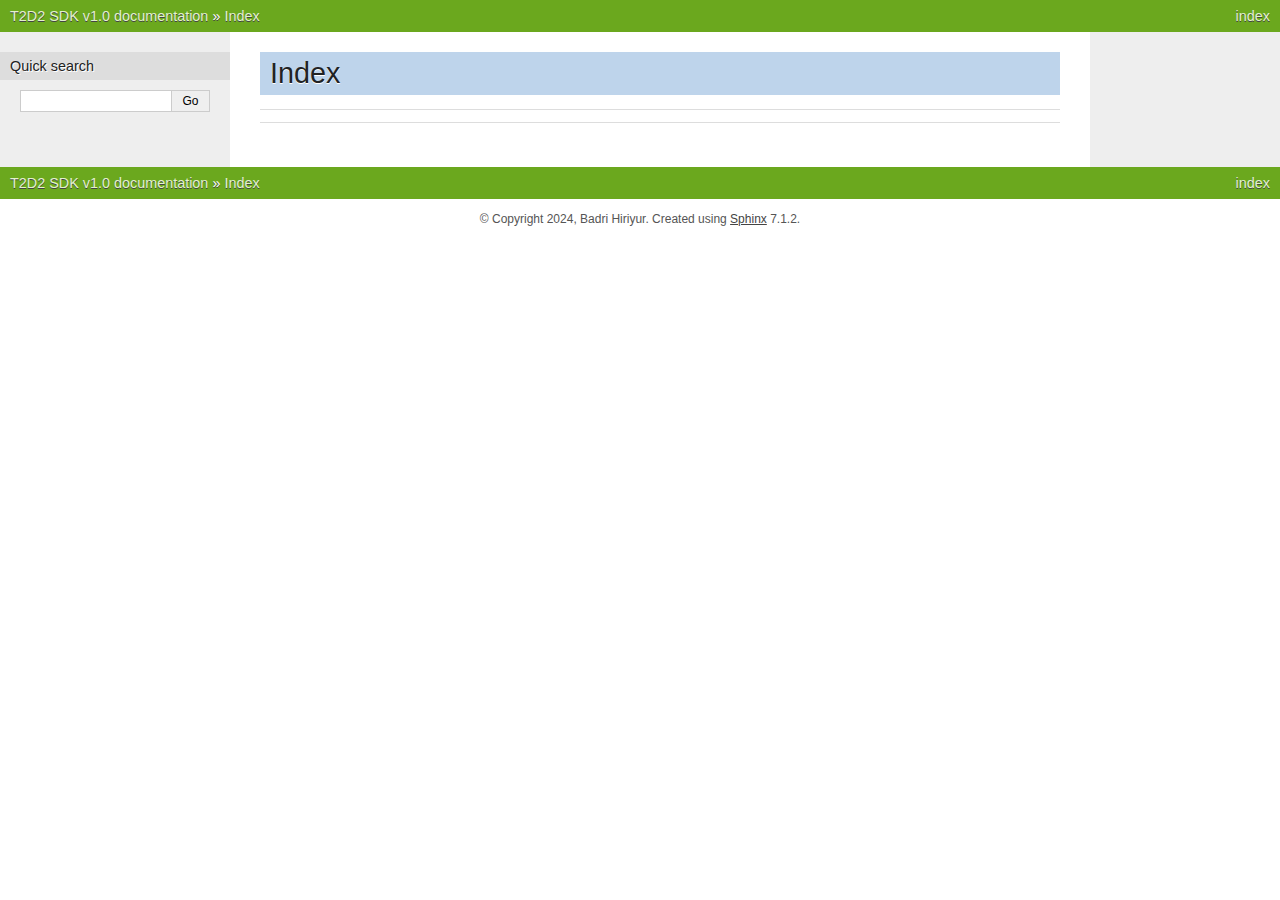
==== genindex.html @ 7a92b941 "deploy: 5499d95ea991b5a7fdc872de39d4176084c30053" ====
<!DOCTYPE html>

<html lang="en">
  <head>
    <meta charset="utf-8" />
    <meta name="viewport" content="width=device-width, initial-scale=1.0" />
    <title>Index &#8212; T2D2 SDK v1.0 documentation</title>
    <link rel="stylesheet" type="text/css" href="_static/pygments.css?v=a746c00c" />
    <link rel="stylesheet" type="text/css" href="_static/nature.css?v=8fc2db88" />
    <script data-url_root="./" id="documentation_options" src="_static/documentation_options.js?v=99a04888"></script>
    <script src="_static/doctools.js?v=888ff710"></script>
    <script src="_static/sphinx_highlight.js?v=4825356b"></script>
    <link rel="index" title="Index" href="#" />
    <link rel="search" title="Search" href="search.html" /> 
  </head><body>
    <div class="related" role="navigation" aria-label="related navigation">
      <h3>Navigation</h3>
      <ul>
        <li class="right" style="margin-right: 10px">
          <a href="#" title="General Index"
             accesskey="I">index</a></li>
        <li class="nav-item nav-item-0"><a href="index.html">T2D2 SDK v1.0 documentation</a> &#187;</li>
        <li class="nav-item nav-item-this"><a href="">Index</a></li> 
      </ul>
    </div>  

    <div class="document">
      <div class="documentwrapper">
        <div class="bodywrapper">
          <div class="body" role="main">
            

<h1 id="index">Index</h1>

<div class="genindex-jumpbox">
 
</div>


            <div class="clearer"></div>
          </div>
        </div>
      </div>
      <div class="sphinxsidebar" role="navigation" aria-label="main navigation">
        <div class="sphinxsidebarwrapper">
<div id="searchbox" style="display: none" role="search">
  <h3 id="searchlabel">Quick search</h3>
    <div class="searchformwrapper">
    <form class="search" action="search.html" method="get">
      <input type="text" name="q" aria-labelledby="searchlabel" autocomplete="off" autocorrect="off" autocapitalize="off" spellcheck="false"/>
      <input type="submit" value="Go" />
    </form>
    </div>
</div>
<script>document.getElementById('searchbox').style.display = "block"</script>
        </div>
      </div>
      <div class="clearer"></div>
    </div>
    <div class="related" role="navigation" aria-label="related navigation">
      <h3>Navigation</h3>
      <ul>
        <li class="right" style="margin-right: 10px">
          <a href="#" title="General Index"
             >index</a></li>
        <li class="nav-item nav-item-0"><a href="index.html">T2D2 SDK v1.0 documentation</a> &#187;</li>
        <li class="nav-item nav-item-this"><a href="">Index</a></li> 
      </ul>
    </div>
    <div class="footer" role="contentinfo">
    &#169; Copyright 2024, Badri Hiriyur.
      Created using <a href="https://www.sphinx-doc.org/">Sphinx</a> 7.1.2.
    </div>
  </body>
</html>
---- _static/pygments.css ----
pre { line-height: 125%; }
td.linenos .normal { color: inherit; background-color: transparent; padding-left: 5px; padding-right: 5px; }
span.linenos { color: inherit; background-color: transparent; padding-left: 5px; padding-right: 5px; }
td.linenos .special { color: #000000; background-color: #ffffc0; padding-left: 5px; padding-right: 5px; }
span.linenos.special { color: #000000; background-color: #ffffc0; padding-left: 5px; padding-right: 5px; }
.highlight .hll { background-color: #ffffcc }
.highlight { background: #f8f8f8; }
.highlight .c { color: #8f5902; font-style: italic } /* Comment */
.highlight .err { color: #a40000; border: 1px solid #ef2929 } /* Error */
.highlight .g { color: #000000 } /* Generic */
.highlight .k { color: #204a87; font-weight: bold } /* Keyword */
.highlight .l { color: #000000 } /* Literal */
.highlight .n { color: #000000 } /* Name */
.highlight .o { color: #ce5c00; font-weight: bold } /* Operator */
.highlight .x { color: #000000 } /* Other */
.highlight .p { color: #000000; font-weight: bold } /* Punctuation */
.highlight .ch { color: #8f5902; font-style: italic } /* Comment.Hashbang */
.highlight .cm { color: #8f5902; font-style: italic } /* Comment.Multiline */
.highlight .cp { color: #8f5902; font-style: italic } /* Comment.Preproc */
.highlight .cpf { color: #8f5902; font-style: italic } /* Comment.PreprocFile */
.highlight .c1 { color: #8f5902; font-style: italic } /* Comment.Single */
.highlight .cs { color: #8f5902; font-style: italic } /* Comment.Special */
.highlight .gd { color: #a40000 } /* Generic.Deleted */
.highlight .ge { color: #000000; font-style: italic } /* Generic.Emph */
.highlight .ges { color: #000000; font-weight: bold; font-style: italic } /* Generic.EmphStrong */
.highlight .gr { color: #ef2929 } /* Generic.Error */
.highlight .gh { color: #000080; font-weight: bold } /* Generic.Heading */
.highlight .gi { color: #00A000 } /* Generic.Inserted */
.highlight .go { color: #000000; font-style: italic } /* Generic.Output */
.highlight .gp { color: #8f5902 } /* Generic.Prompt */
.highlight .gs { color: #000000; font-weight: bold } /* Generic.Strong */
.highlight .gu { color: #800080; font-weight: bold } /* Generic.Subheading */
.highlight .gt { color: #a40000; font-weight: bold } /* Generic.Traceback */
.highlight .kc { color: #204a87; font-weight: bold } /* Keyword.Constant */
.highlight .kd { color: #204a87; font-weight: bold } /* Keyword.Declaration */
.highlight .kn { color: #204a87; font-weight: bold } /* Keyword.Namespace */
.highlight .kp { color: #204a87; font-weight: bold } /* Keyword.Pseudo */
.highlight .kr { color: #204a87; font-weight: bold } /* Keyword.Reserved */
.highlight .kt { color: #204a87; font-weight: bold } /* Keyword.Type */
.highlight .ld { color: #000000 } /* Literal.Date */
.highlight .m { color: #0000cf; font-weight: bold } /* Literal.Number */
.highlight .s { color: #4e9a06 } /* Literal.String */
.highlight .na { color: #c4a000 } /* Name.Attribute */
.highlight .nb { color: #204a87 } /* Name.Builtin */
.highlight .nc { color: #000000 } /* Name.Class */
.highlight .no { color: #000000 } /* Name.Constant */
.highlight .nd { color: #5c35cc; font-weight: bold } /* Name.Decorator */
.highlight .ni { color: #ce5c00 } /* Name.Entity */
.highlight .ne { color: #cc0000; font-weight: bold } /* Name.Exception */
.highlight .nf { color: #000000 } /* Name.Function */
.highlight .nl { color: #f57900 } /* Name.Label */
.highlight .nn { color: #000000 } /* Name.Namespace */
.highlight .nx { color: #000000 } /* Name.Other */
.highlight .py { color: #000000 } /* Name.Property */
.highlight .nt { color: #204a87; font-weight: bold } /* Name.Tag */
.highlight .nv { color: #000000 } /* Name.Variable */
.highlight .ow { color: #204a87; font-weight: bold } /* Operator.Word */
.highlight .pm { color: #000000; font-weight: bold } /* Punctuation.Marker */
.highlight .w { color: #f8f8f8 } /* Text.Whitespace */
.highlight .mb { color: #0000cf; font-weight: bold } /* Literal.Number.Bin */
.highlight .mf { color: #0000cf; font-weight: bold } /* Literal.Number.Float */
.highlight .mh { color: #0000cf; font-weight: bold } /* Literal.Number.Hex */
.highlight .mi { color: #0000cf; font-weight: bold } /* Literal.Number.Integer */
.highlight .mo { color: #0000cf; font-weight: bold } /* Literal.Number.Oct */
.highlight .sa { color: #4e9a06 } /* Literal.String.Affix */
.highlight .sb { color: #4e9a06 } /* Literal.String.Backtick */
.highlight .sc { color: #4e9a06 } /* Literal.String.Char */
.highlight .dl { color: #4e9a06 } /* Literal.String.Delimiter */
.highlight .sd { color: #8f5902; font-style: italic } /* Literal.String.Doc */
.highlight .s2 { color: #4e9a06 } /* Literal.String.Double */
.highlight .se { color: #4e9a06 } /* Literal.String.Escape */
.highlight .sh { color: #4e9a06 } /* Literal.String.Heredoc */
.highlight .si { color: #4e9a06 } /* Literal.String.Interpol */
.highlight .sx { color: #4e9a06 } /* Literal.String.Other */
.highlight .sr { color: #4e9a06 } /* Literal.String.Regex */
.highlight .s1 { color: #4e9a06 } /* Literal.String.Single */
.highlight .ss { color: #4e9a06 } /* Literal.String.Symbol */
.highlight .bp { color: #3465a4 } /* Name.Builtin.Pseudo */
.highlight .fm { color: #000000 } /* Name.Function.Magic */
.highlight .vc { color: #000000 } /* Name.Variable.Class */
.highlight .vg { color: #000000 } /* Name.Variable.Global */
.highlight .vi { color: #000000 } /* Name.Variable.Instance */
.highlight .vm { color: #000000 } /* Name.Variable.Magic */
.highlight .il { color: #0000cf; font-weight: bold } /* Literal.Number.Integer.Long */
---- _static/nature.css ----
/*
 * nature.css_t
 * ~~~~~~~~~~~~
 *
 * Sphinx stylesheet -- nature theme.
 *
 * :copyright: Copyright 2007-2023 by the Sphinx team, see AUTHORS.
 * :license: BSD, see LICENSE for details.
 *
 */

@import url("basic.css");

/* -- page layout ----------------------------------------------------------- */

body {
    font-family: Arial, sans-serif;
    font-size: 100%;
    background-color: #fff;
    color: #555;
    margin: 0;
    padding: 0;
}

div.documentwrapper {
    float: left;
    width: 100%;
}

div.bodywrapper {
    margin: 0 0 0 230px;
}

hr {
    border: 1px solid #B1B4B6;
}

div.document {
    background-color: #eee;
}

div.body {
    background-color: #ffffff;
    color: #3E4349;
    padding: 0 30px 30px 30px;
    font-size: 0.9em;
}

div.footer {
    color: #555;
    width: 100%;
    padding: 13px 0;
    text-align: center;
    font-size: 75%;
}

div.footer a {
    color: #444;
    text-decoration: underline;
}

div.related {
    background-color: #6BA81E;
    line-height: 32px;
    color: #fff;
    text-shadow: 0px 1px 0 #444;
    font-size: 0.9em;
}

div.related a {
    color: #E2F3CC;
}

div.sphinxsidebar {
    font-size: 0.75em;
    line-height: 1.5em;
}

div.sphinxsidebarwrapper{
    padding: 20px 0;
}

div.sphinxsidebar h3,
div.sphinxsidebar h4 {
    font-family: Arial, sans-serif;
    color: #222;
    font-size: 1.2em;
    font-weight: normal;
    margin: 0;
    padding: 5px 10px;
    background-color: #ddd;
    text-shadow: 1px 1px 0 white
}

div.sphinxsidebar h4{
    font-size: 1.1em;
}

div.sphinxsidebar h3 a {
    color: #444;
}


div.sphinxsidebar p {
    color: #888;
    padding: 5px 20px;
}

div.sphinxsidebar p.topless {
}

div.sphinxsidebar ul {
    margin: 10px 20px;
    padding: 0;
    color: #000;
}

div.sphinxsidebar a {
    color: #444;
}

div.sphinxsidebar input {
    border: 1px solid #ccc;
    font-family: sans-serif;
    font-size: 1em;
}

div.sphinxsidebar .searchformwrapper {
    margin-left: 20px;
    margin-right: 20px;
}

/* -- body styles ----------------------------------------------------------- */

a {
    color: #005B81;
    text-decoration: none;
}

a:hover {
    color: #E32E00;
    text-decoration: underline;
}

div.body h1,
div.body h2,
div.body h3,
div.body h4,
div.body h5,
div.body h6 {
    font-family: Arial, sans-serif;
    background-color: #BED4EB;
    font-weight: normal;
    color: #212224;
    margin: 30px 0px 10px 0px;
    padding: 5px 0 5px 10px;
    text-shadow: 0px 1px 0 white
}

div.body h1 { border-top: 20px solid white; margin-top: 0; font-size: 200%; }
div.body h2 { font-size: 150%; background-color: #C8D5E3; }
div.body h3 { font-size: 120%; background-color: #D8DEE3; }
div.body h4 { font-size: 110%; background-color: #D8DEE3; }
div.body h5 { font-size: 100%; background-color: #D8DEE3; }
div.body h6 { font-size: 100%; background-color: #D8DEE3; }

a.headerlink {
    color: #c60f0f;
    font-size: 0.8em;
    padding: 0 4px 0 4px;
    text-decoration: none;
}

a.headerlink:hover {
    background-color: #c60f0f;
    color: white;
}

div.body p, div.body dd, div.body li {
    line-height: 1.5em;
}

div.admonition p.admonition-title + p {
    display: inline;
}

div.note {
    background-color: #eee;
    border: 1px solid #ccc;
}

div.seealso {
    background-color: #ffc;
    border: 1px solid #ff6;
}

nav.contents,
aside.topic,
div.topic {
    background-color: #eee;
}

div.warning {
    background-color: #ffe4e4;
    border: 1px solid #f66;
}

p.admonition-title {
    display: inline;
}

p.admonition-title:after {
    content: ":";
}

pre {
    padding: 10px;
    line-height: 1.2em;
    border: 1px solid #C6C9CB;
    font-size: 1.1em;
    margin: 1.5em 0 1.5em 0;
    -webkit-box-shadow: 1px 1px 1px #d8d8d8;
    -moz-box-shadow: 1px 1px 1px #d8d8d8;
}

code {
    background-color: #ecf0f3;
    color: #222;
    /* padding: 1px 2px; */
    font-size: 1.1em;
    font-family: monospace;
}

.viewcode-back {
    font-family: Arial, sans-serif;
}

div.viewcode-block:target {
    background-color: #f4debf;
    border-top: 1px solid #ac9;
    border-bottom: 1px solid #ac9;
}

div.code-block-caption {
    background-color: #ddd;
    color: #222;
    border: 1px solid #C6C9CB;
}
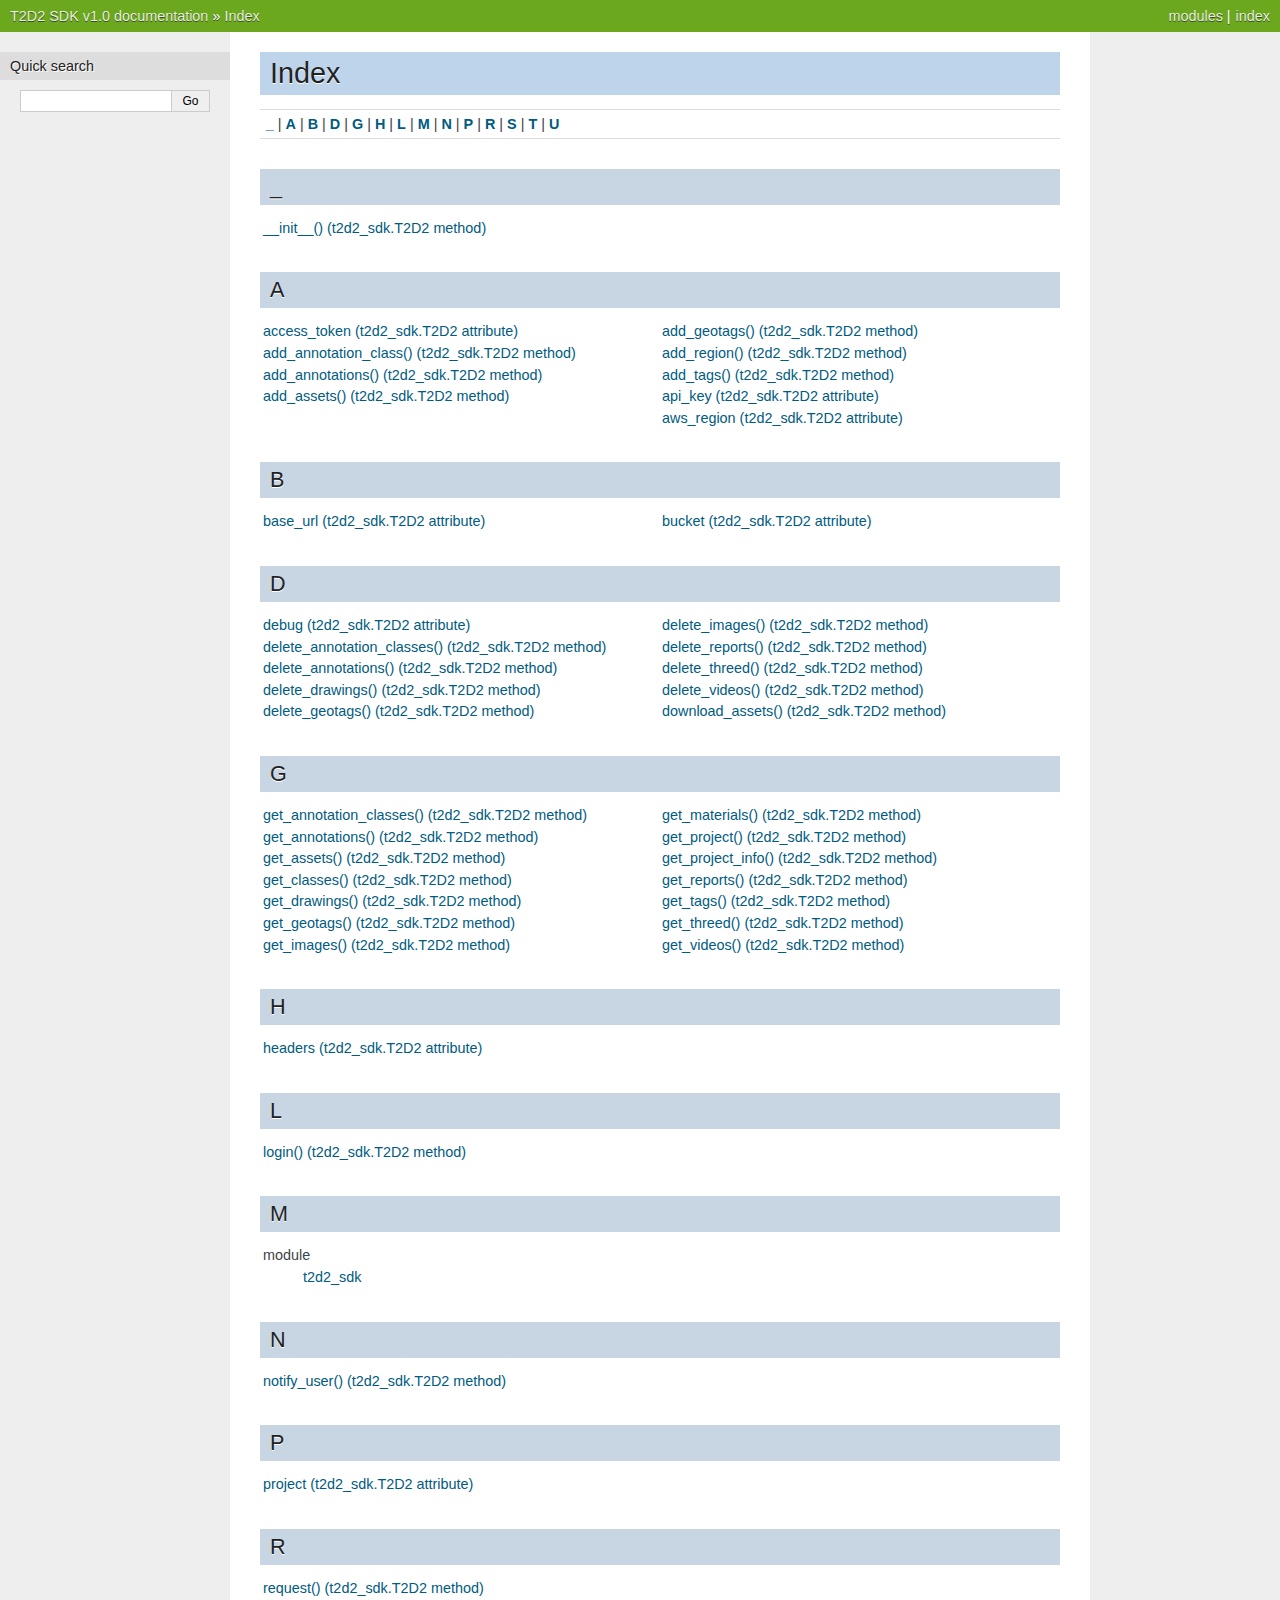
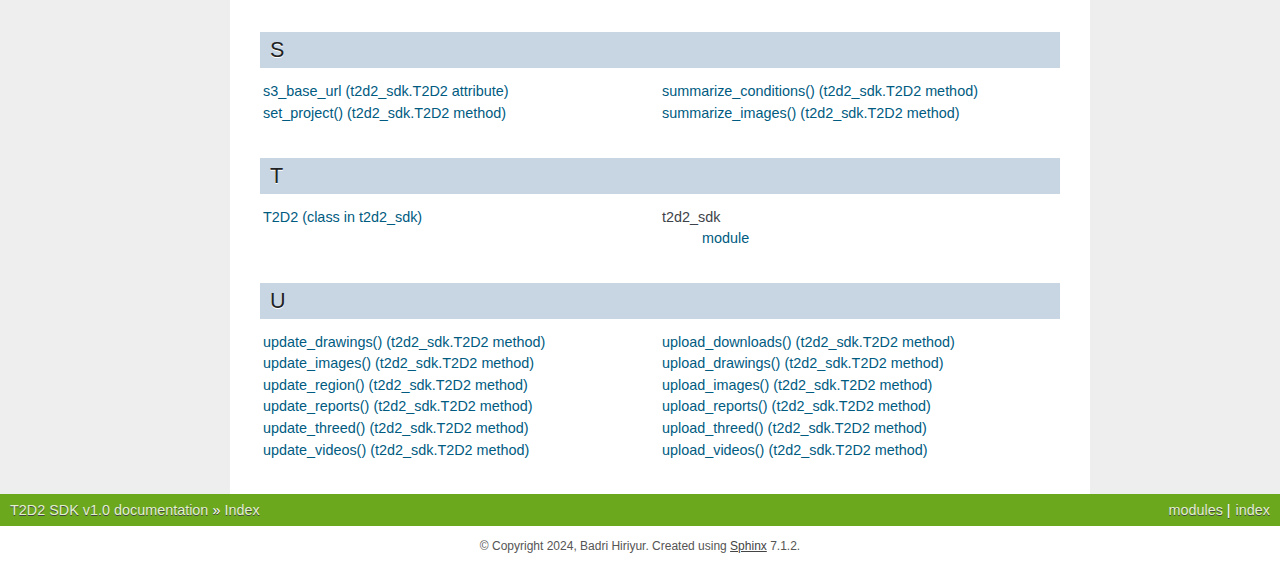
==== commit 4302c18c: "deploy: b4c44b014fb6da5f1029f48a3ba42ae95abb8b29" ====
--- a/genindex.html
+++ b/genindex.html
@@ -19,6 +19,9 @@
         <li class="right" style="margin-right: 10px">
           <a href="#" title="General Index"
              accesskey="I">index</a></li>
+        <li class="right" >
+          <a href="py-modindex.html" title="Python Module Index"
+             >modules</a> |</li>
         <li class="nav-item nav-item-0"><a href="index.html">T2D2 SDK v1.0 documentation</a> &#187;</li>
         <li class="nav-item nav-item-this"><a href="">Index</a></li> 
       </ul>
@@ -33,8 +36,250 @@
 <h1 id="index">Index</h1>
 
 <div class="genindex-jumpbox">
+ <a href="#_"><strong>_</strong></a>
+ | <a href="#A"><strong>A</strong></a>
+ | <a href="#B"><strong>B</strong></a>
+ | <a href="#D"><strong>D</strong></a>
+ | <a href="#G"><strong>G</strong></a>
+ | <a href="#H"><strong>H</strong></a>
+ | <a href="#L"><strong>L</strong></a>
+ | <a href="#M"><strong>M</strong></a>
+ | <a href="#N"><strong>N</strong></a>
+ | <a href="#P"><strong>P</strong></a>
+ | <a href="#R"><strong>R</strong></a>
+ | <a href="#S"><strong>S</strong></a>
+ | <a href="#T"><strong>T</strong></a>
+ | <a href="#U"><strong>U</strong></a>
  
 </div>
+<h2 id="_">_</h2>
+<table style="width: 100%" class="indextable genindextable"><tr>
+  <td style="width: 33%; vertical-align: top;"><ul>
+      <li><a href="index.html#t2d2_sdk.T2D2.__init__">__init__() (t2d2_sdk.T2D2 method)</a>
+</li>
+  </ul></td>
+</tr></table>
+
+<h2 id="A">A</h2>
+<table style="width: 100%" class="indextable genindextable"><tr>
+  <td style="width: 33%; vertical-align: top;"><ul>
+      <li><a href="index.html#t2d2_sdk.T2D2.access_token">access_token (t2d2_sdk.T2D2 attribute)</a>
+</li>
+      <li><a href="index.html#t2d2_sdk.T2D2.add_annotation_class">add_annotation_class() (t2d2_sdk.T2D2 method)</a>
+</li>
+      <li><a href="index.html#t2d2_sdk.T2D2.add_annotations">add_annotations() (t2d2_sdk.T2D2 method)</a>
+</li>
+      <li><a href="index.html#t2d2_sdk.T2D2.add_assets">add_assets() (t2d2_sdk.T2D2 method)</a>
+</li>
+  </ul></td>
+  <td style="width: 33%; vertical-align: top;"><ul>
+      <li><a href="index.html#t2d2_sdk.T2D2.add_geotags">add_geotags() (t2d2_sdk.T2D2 method)</a>
+</li>
+      <li><a href="index.html#t2d2_sdk.T2D2.add_region">add_region() (t2d2_sdk.T2D2 method)</a>
+</li>
+      <li><a href="index.html#t2d2_sdk.T2D2.add_tags">add_tags() (t2d2_sdk.T2D2 method)</a>
+</li>
+      <li><a href="index.html#t2d2_sdk.T2D2.api_key">api_key (t2d2_sdk.T2D2 attribute)</a>
+</li>
+      <li><a href="index.html#t2d2_sdk.T2D2.aws_region">aws_region (t2d2_sdk.T2D2 attribute)</a>
+</li>
+  </ul></td>
+</tr></table>
+
+<h2 id="B">B</h2>
+<table style="width: 100%" class="indextable genindextable"><tr>
+  <td style="width: 33%; vertical-align: top;"><ul>
+      <li><a href="index.html#t2d2_sdk.T2D2.base_url">base_url (t2d2_sdk.T2D2 attribute)</a>
+</li>
+  </ul></td>
+  <td style="width: 33%; vertical-align: top;"><ul>
+      <li><a href="index.html#t2d2_sdk.T2D2.bucket">bucket (t2d2_sdk.T2D2 attribute)</a>
+</li>
+  </ul></td>
+</tr></table>
+
+<h2 id="D">D</h2>
+<table style="width: 100%" class="indextable genindextable"><tr>
+  <td style="width: 33%; vertical-align: top;"><ul>
+      <li><a href="index.html#t2d2_sdk.T2D2.debug">debug (t2d2_sdk.T2D2 attribute)</a>
+</li>
+      <li><a href="index.html#t2d2_sdk.T2D2.delete_annotation_classes">delete_annotation_classes() (t2d2_sdk.T2D2 method)</a>
+</li>
+      <li><a href="index.html#t2d2_sdk.T2D2.delete_annotations">delete_annotations() (t2d2_sdk.T2D2 method)</a>
+</li>
+      <li><a href="index.html#t2d2_sdk.T2D2.delete_drawings">delete_drawings() (t2d2_sdk.T2D2 method)</a>
+</li>
+      <li><a href="index.html#t2d2_sdk.T2D2.delete_geotags">delete_geotags() (t2d2_sdk.T2D2 method)</a>
+</li>
+  </ul></td>
+  <td style="width: 33%; vertical-align: top;"><ul>
+      <li><a href="index.html#t2d2_sdk.T2D2.delete_images">delete_images() (t2d2_sdk.T2D2 method)</a>
+</li>
+      <li><a href="index.html#t2d2_sdk.T2D2.delete_reports">delete_reports() (t2d2_sdk.T2D2 method)</a>
+</li>
+      <li><a href="index.html#t2d2_sdk.T2D2.delete_threed">delete_threed() (t2d2_sdk.T2D2 method)</a>
+</li>
+      <li><a href="index.html#t2d2_sdk.T2D2.delete_videos">delete_videos() (t2d2_sdk.T2D2 method)</a>
+</li>
+      <li><a href="index.html#t2d2_sdk.T2D2.download_assets">download_assets() (t2d2_sdk.T2D2 method)</a>
+</li>
+  </ul></td>
+</tr></table>
+
+<h2 id="G">G</h2>
+<table style="width: 100%" class="indextable genindextable"><tr>
+  <td style="width: 33%; vertical-align: top;"><ul>
+      <li><a href="index.html#t2d2_sdk.T2D2.get_annotation_classes">get_annotation_classes() (t2d2_sdk.T2D2 method)</a>
+</li>
+      <li><a href="index.html#t2d2_sdk.T2D2.get_annotations">get_annotations() (t2d2_sdk.T2D2 method)</a>
+</li>
+      <li><a href="index.html#t2d2_sdk.T2D2.get_assets">get_assets() (t2d2_sdk.T2D2 method)</a>
+</li>
+      <li><a href="index.html#t2d2_sdk.T2D2.get_classes">get_classes() (t2d2_sdk.T2D2 method)</a>
+</li>
+      <li><a href="index.html#t2d2_sdk.T2D2.get_drawings">get_drawings() (t2d2_sdk.T2D2 method)</a>
+</li>
+      <li><a href="index.html#t2d2_sdk.T2D2.get_geotags">get_geotags() (t2d2_sdk.T2D2 method)</a>
+</li>
+      <li><a href="index.html#t2d2_sdk.T2D2.get_images">get_images() (t2d2_sdk.T2D2 method)</a>
+</li>
+  </ul></td>
+  <td style="width: 33%; vertical-align: top;"><ul>
+      <li><a href="index.html#t2d2_sdk.T2D2.get_materials">get_materials() (t2d2_sdk.T2D2 method)</a>
+</li>
+      <li><a href="index.html#t2d2_sdk.T2D2.get_project">get_project() (t2d2_sdk.T2D2 method)</a>
+</li>
+      <li><a href="index.html#t2d2_sdk.T2D2.get_project_info">get_project_info() (t2d2_sdk.T2D2 method)</a>
+</li>
+      <li><a href="index.html#t2d2_sdk.T2D2.get_reports">get_reports() (t2d2_sdk.T2D2 method)</a>
+</li>
+      <li><a href="index.html#t2d2_sdk.T2D2.get_tags">get_tags() (t2d2_sdk.T2D2 method)</a>
+</li>
+      <li><a href="index.html#t2d2_sdk.T2D2.get_threed">get_threed() (t2d2_sdk.T2D2 method)</a>
+</li>
+      <li><a href="index.html#t2d2_sdk.T2D2.get_videos">get_videos() (t2d2_sdk.T2D2 method)</a>
+</li>
+  </ul></td>
+</tr></table>
+
+<h2 id="H">H</h2>
+<table style="width: 100%" class="indextable genindextable"><tr>
+  <td style="width: 33%; vertical-align: top;"><ul>
+      <li><a href="index.html#t2d2_sdk.T2D2.headers">headers (t2d2_sdk.T2D2 attribute)</a>
+</li>
+  </ul></td>
+</tr></table>
+
+<h2 id="L">L</h2>
+<table style="width: 100%" class="indextable genindextable"><tr>
+  <td style="width: 33%; vertical-align: top;"><ul>
+      <li><a href="index.html#t2d2_sdk.T2D2.login">login() (t2d2_sdk.T2D2 method)</a>
+</li>
+  </ul></td>
+</tr></table>
+
+<h2 id="M">M</h2>
+<table style="width: 100%" class="indextable genindextable"><tr>
+  <td style="width: 33%; vertical-align: top;"><ul>
+      <li>
+    module
+
+      <ul>
+        <li><a href="index.html#module-t2d2_sdk">t2d2_sdk</a>
+</li>
+      </ul></li>
+  </ul></td>
+</tr></table>
+
+<h2 id="N">N</h2>
+<table style="width: 100%" class="indextable genindextable"><tr>
+  <td style="width: 33%; vertical-align: top;"><ul>
+      <li><a href="index.html#t2d2_sdk.T2D2.notify_user">notify_user() (t2d2_sdk.T2D2 method)</a>
+</li>
+  </ul></td>
+</tr></table>
+
+<h2 id="P">P</h2>
+<table style="width: 100%" class="indextable genindextable"><tr>
+  <td style="width: 33%; vertical-align: top;"><ul>
+      <li><a href="index.html#t2d2_sdk.T2D2.project">project (t2d2_sdk.T2D2 attribute)</a>
+</li>
+  </ul></td>
+</tr></table>
+
+<h2 id="R">R</h2>
+<table style="width: 100%" class="indextable genindextable"><tr>
+  <td style="width: 33%; vertical-align: top;"><ul>
+      <li><a href="index.html#t2d2_sdk.T2D2.request">request() (t2d2_sdk.T2D2 method)</a>
+</li>
+  </ul></td>
+</tr></table>
+
+<h2 id="S">S</h2>
+<table style="width: 100%" class="indextable genindextable"><tr>
+  <td style="width: 33%; vertical-align: top;"><ul>
+      <li><a href="index.html#t2d2_sdk.T2D2.s3_base_url">s3_base_url (t2d2_sdk.T2D2 attribute)</a>
+</li>
+      <li><a href="index.html#t2d2_sdk.T2D2.set_project">set_project() (t2d2_sdk.T2D2 method)</a>
+</li>
+  </ul></td>
+  <td style="width: 33%; vertical-align: top;"><ul>
+      <li><a href="index.html#t2d2_sdk.T2D2.summarize_conditions">summarize_conditions() (t2d2_sdk.T2D2 method)</a>
+</li>
+      <li><a href="index.html#t2d2_sdk.T2D2.summarize_images">summarize_images() (t2d2_sdk.T2D2 method)</a>
+</li>
+  </ul></td>
+</tr></table>
+
+<h2 id="T">T</h2>
+<table style="width: 100%" class="indextable genindextable"><tr>
+  <td style="width: 33%; vertical-align: top;"><ul>
+      <li><a href="index.html#t2d2_sdk.T2D2">T2D2 (class in t2d2_sdk)</a>
+</li>
+  </ul></td>
+  <td style="width: 33%; vertical-align: top;"><ul>
+      <li>
+    t2d2_sdk
+
+      <ul>
+        <li><a href="index.html#module-t2d2_sdk">module</a>
+</li>
+      </ul></li>
+  </ul></td>
+</tr></table>
+
+<h2 id="U">U</h2>
+<table style="width: 100%" class="indextable genindextable"><tr>
+  <td style="width: 33%; vertical-align: top;"><ul>
+      <li><a href="index.html#t2d2_sdk.T2D2.update_drawings">update_drawings() (t2d2_sdk.T2D2 method)</a>
+</li>
+      <li><a href="index.html#t2d2_sdk.T2D2.update_images">update_images() (t2d2_sdk.T2D2 method)</a>
+</li>
+      <li><a href="index.html#t2d2_sdk.T2D2.update_region">update_region() (t2d2_sdk.T2D2 method)</a>
+</li>
+      <li><a href="index.html#t2d2_sdk.T2D2.update_reports">update_reports() (t2d2_sdk.T2D2 method)</a>
+</li>
+      <li><a href="index.html#t2d2_sdk.T2D2.update_threed">update_threed() (t2d2_sdk.T2D2 method)</a>
+</li>
+      <li><a href="index.html#t2d2_sdk.T2D2.update_videos">update_videos() (t2d2_sdk.T2D2 method)</a>
+</li>
+  </ul></td>
+  <td style="width: 33%; vertical-align: top;"><ul>
+      <li><a href="index.html#t2d2_sdk.T2D2.upload_downloads">upload_downloads() (t2d2_sdk.T2D2 method)</a>
+</li>
+      <li><a href="index.html#t2d2_sdk.T2D2.upload_drawings">upload_drawings() (t2d2_sdk.T2D2 method)</a>
+</li>
+      <li><a href="index.html#t2d2_sdk.T2D2.upload_images">upload_images() (t2d2_sdk.T2D2 method)</a>
+</li>
+      <li><a href="index.html#t2d2_sdk.T2D2.upload_reports">upload_reports() (t2d2_sdk.T2D2 method)</a>
+</li>
+      <li><a href="index.html#t2d2_sdk.T2D2.upload_threed">upload_threed() (t2d2_sdk.T2D2 method)</a>
+</li>
+      <li><a href="index.html#t2d2_sdk.T2D2.upload_videos">upload_videos() (t2d2_sdk.T2D2 method)</a>
+</li>
+  </ul></td>
+</tr></table>
+
 
 
             <div class="clearer"></div>
@@ -63,6 +308,9 @@
         <li class="right" style="margin-right: 10px">
           <a href="#" title="General Index"
              >index</a></li>
+        <li class="right" >
+          <a href="py-modindex.html" title="Python Module Index"
+             >modules</a> |</li>
         <li class="nav-item nav-item-0"><a href="index.html">T2D2 SDK v1.0 documentation</a> &#187;</li>
         <li class="nav-item nav-item-this"><a href="">Index</a></li> 
       </ul>
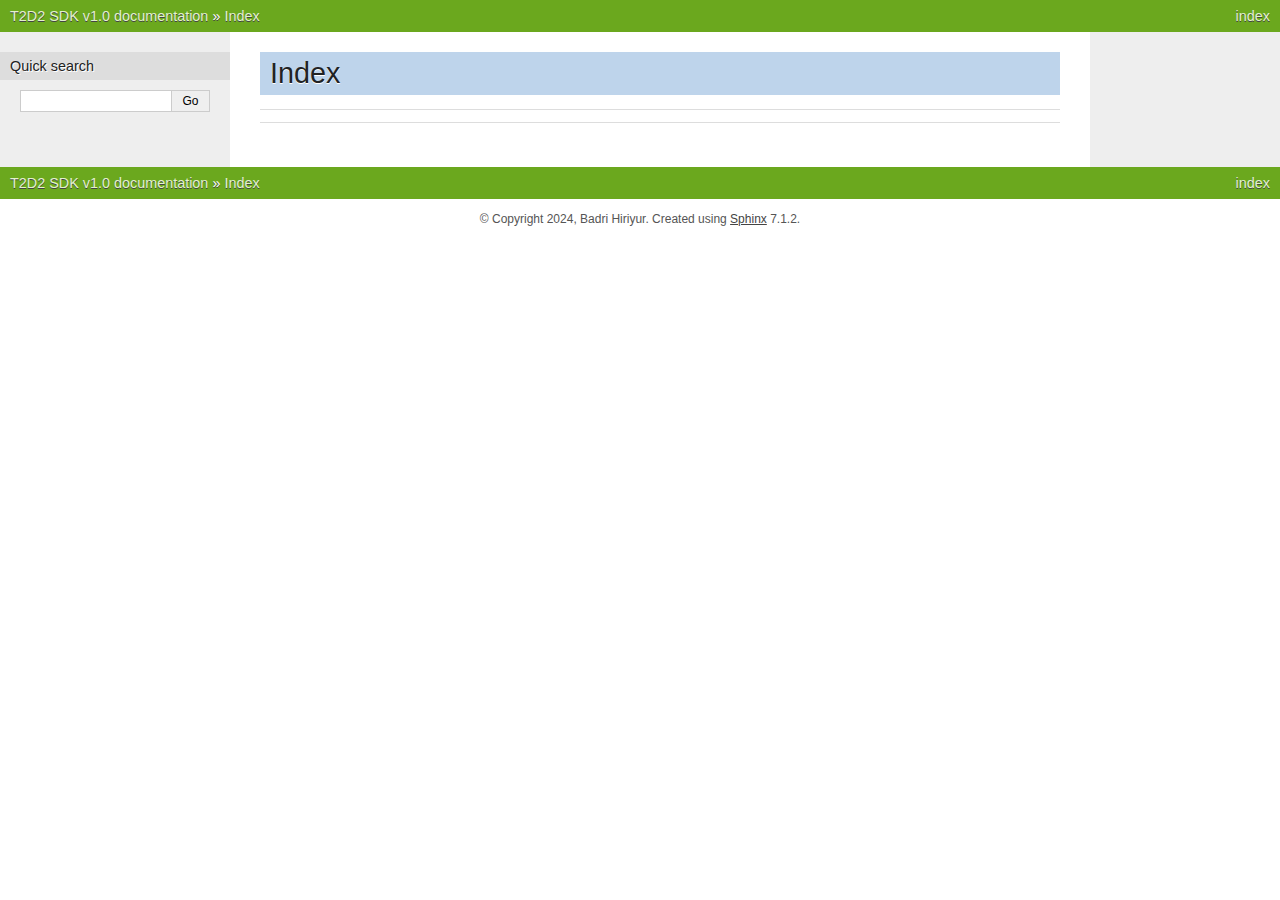
==== commit cc62bfb2: "deploy: 4586a40efc1494505029557a1000f5faa4c69f7e" ====
--- a/genindex.html
+++ b/genindex.html
@@ -19,9 +19,6 @@
         <li class="right" style="margin-right: 10px">
           <a href="#" title="General Index"
              accesskey="I">index</a></li>
-        <li class="right" >
-          <a href="py-modindex.html" title="Python Module Index"
-             >modules</a> |</li>
         <li class="nav-item nav-item-0"><a href="index.html">T2D2 SDK v1.0 documentation</a> &#187;</li>
         <li class="nav-item nav-item-this"><a href="">Index</a></li> 
       </ul>
@@ -36,250 +33,8 @@
 <h1 id="index">Index</h1>
 
 <div class="genindex-jumpbox">
- <a href="#_"><strong>_</strong></a>
- | <a href="#A"><strong>A</strong></a>
- | <a href="#B"><strong>B</strong></a>
- | <a href="#D"><strong>D</strong></a>
- | <a href="#G"><strong>G</strong></a>
- | <a href="#H"><strong>H</strong></a>
- | <a href="#L"><strong>L</strong></a>
- | <a href="#M"><strong>M</strong></a>
- | <a href="#N"><strong>N</strong></a>
- | <a href="#P"><strong>P</strong></a>
- | <a href="#R"><strong>R</strong></a>
- | <a href="#S"><strong>S</strong></a>
- | <a href="#T"><strong>T</strong></a>
- | <a href="#U"><strong>U</strong></a>
  
 </div>
-<h2 id="_">_</h2>
-<table style="width: 100%" class="indextable genindextable"><tr>
-  <td style="width: 33%; vertical-align: top;"><ul>
-      <li><a href="index.html#t2d2_sdk.T2D2.__init__">__init__() (t2d2_sdk.T2D2 method)</a>
-</li>
-  </ul></td>
-</tr></table>
-
-<h2 id="A">A</h2>
-<table style="width: 100%" class="indextable genindextable"><tr>
-  <td style="width: 33%; vertical-align: top;"><ul>
-      <li><a href="index.html#t2d2_sdk.T2D2.access_token">access_token (t2d2_sdk.T2D2 attribute)</a>
-</li>
-      <li><a href="index.html#t2d2_sdk.T2D2.add_annotation_class">add_annotation_class() (t2d2_sdk.T2D2 method)</a>
-</li>
-      <li><a href="index.html#t2d2_sdk.T2D2.add_annotations">add_annotations() (t2d2_sdk.T2D2 method)</a>
-</li>
-      <li><a href="index.html#t2d2_sdk.T2D2.add_assets">add_assets() (t2d2_sdk.T2D2 method)</a>
-</li>
-  </ul></td>
-  <td style="width: 33%; vertical-align: top;"><ul>
-      <li><a href="index.html#t2d2_sdk.T2D2.add_geotags">add_geotags() (t2d2_sdk.T2D2 method)</a>
-</li>
-      <li><a href="index.html#t2d2_sdk.T2D2.add_region">add_region() (t2d2_sdk.T2D2 method)</a>
-</li>
-      <li><a href="index.html#t2d2_sdk.T2D2.add_tags">add_tags() (t2d2_sdk.T2D2 method)</a>
-</li>
-      <li><a href="index.html#t2d2_sdk.T2D2.api_key">api_key (t2d2_sdk.T2D2 attribute)</a>
-</li>
-      <li><a href="index.html#t2d2_sdk.T2D2.aws_region">aws_region (t2d2_sdk.T2D2 attribute)</a>
-</li>
-  </ul></td>
-</tr></table>
-
-<h2 id="B">B</h2>
-<table style="width: 100%" class="indextable genindextable"><tr>
-  <td style="width: 33%; vertical-align: top;"><ul>
-      <li><a href="index.html#t2d2_sdk.T2D2.base_url">base_url (t2d2_sdk.T2D2 attribute)</a>
-</li>
-  </ul></td>
-  <td style="width: 33%; vertical-align: top;"><ul>
-      <li><a href="index.html#t2d2_sdk.T2D2.bucket">bucket (t2d2_sdk.T2D2 attribute)</a>
-</li>
-  </ul></td>
-</tr></table>
-
-<h2 id="D">D</h2>
-<table style="width: 100%" class="indextable genindextable"><tr>
-  <td style="width: 33%; vertical-align: top;"><ul>
-      <li><a href="index.html#t2d2_sdk.T2D2.debug">debug (t2d2_sdk.T2D2 attribute)</a>
-</li>
-      <li><a href="index.html#t2d2_sdk.T2D2.delete_annotation_classes">delete_annotation_classes() (t2d2_sdk.T2D2 method)</a>
-</li>
-      <li><a href="index.html#t2d2_sdk.T2D2.delete_annotations">delete_annotations() (t2d2_sdk.T2D2 method)</a>
-</li>
-      <li><a href="index.html#t2d2_sdk.T2D2.delete_drawings">delete_drawings() (t2d2_sdk.T2D2 method)</a>
-</li>
-      <li><a href="index.html#t2d2_sdk.T2D2.delete_geotags">delete_geotags() (t2d2_sdk.T2D2 method)</a>
-</li>
-  </ul></td>
-  <td style="width: 33%; vertical-align: top;"><ul>
-      <li><a href="index.html#t2d2_sdk.T2D2.delete_images">delete_images() (t2d2_sdk.T2D2 method)</a>
-</li>
-      <li><a href="index.html#t2d2_sdk.T2D2.delete_reports">delete_reports() (t2d2_sdk.T2D2 method)</a>
-</li>
-      <li><a href="index.html#t2d2_sdk.T2D2.delete_threed">delete_threed() (t2d2_sdk.T2D2 method)</a>
-</li>
-      <li><a href="index.html#t2d2_sdk.T2D2.delete_videos">delete_videos() (t2d2_sdk.T2D2 method)</a>
-</li>
-      <li><a href="index.html#t2d2_sdk.T2D2.download_assets">download_assets() (t2d2_sdk.T2D2 method)</a>
-</li>
-  </ul></td>
-</tr></table>
-
-<h2 id="G">G</h2>
-<table style="width: 100%" class="indextable genindextable"><tr>
-  <td style="width: 33%; vertical-align: top;"><ul>
-      <li><a href="index.html#t2d2_sdk.T2D2.get_annotation_classes">get_annotation_classes() (t2d2_sdk.T2D2 method)</a>
-</li>
-      <li><a href="index.html#t2d2_sdk.T2D2.get_annotations">get_annotations() (t2d2_sdk.T2D2 method)</a>
-</li>
-      <li><a href="index.html#t2d2_sdk.T2D2.get_assets">get_assets() (t2d2_sdk.T2D2 method)</a>
-</li>
-      <li><a href="index.html#t2d2_sdk.T2D2.get_classes">get_classes() (t2d2_sdk.T2D2 method)</a>
-</li>
-      <li><a href="index.html#t2d2_sdk.T2D2.get_drawings">get_drawings() (t2d2_sdk.T2D2 method)</a>
-</li>
-      <li><a href="index.html#t2d2_sdk.T2D2.get_geotags">get_geotags() (t2d2_sdk.T2D2 method)</a>
-</li>
-      <li><a href="index.html#t2d2_sdk.T2D2.get_images">get_images() (t2d2_sdk.T2D2 method)</a>
-</li>
-  </ul></td>
-  <td style="width: 33%; vertical-align: top;"><ul>
-      <li><a href="index.html#t2d2_sdk.T2D2.get_materials">get_materials() (t2d2_sdk.T2D2 method)</a>
-</li>
-      <li><a href="index.html#t2d2_sdk.T2D2.get_project">get_project() (t2d2_sdk.T2D2 method)</a>
-</li>
-      <li><a href="index.html#t2d2_sdk.T2D2.get_project_info">get_project_info() (t2d2_sdk.T2D2 method)</a>
-</li>
-      <li><a href="index.html#t2d2_sdk.T2D2.get_reports">get_reports() (t2d2_sdk.T2D2 method)</a>
-</li>
-      <li><a href="index.html#t2d2_sdk.T2D2.get_tags">get_tags() (t2d2_sdk.T2D2 method)</a>
-</li>
-      <li><a href="index.html#t2d2_sdk.T2D2.get_threed">get_threed() (t2d2_sdk.T2D2 method)</a>
-</li>
-      <li><a href="index.html#t2d2_sdk.T2D2.get_videos">get_videos() (t2d2_sdk.T2D2 method)</a>
-</li>
-  </ul></td>
-</tr></table>
-
-<h2 id="H">H</h2>
-<table style="width: 100%" class="indextable genindextable"><tr>
-  <td style="width: 33%; vertical-align: top;"><ul>
-      <li><a href="index.html#t2d2_sdk.T2D2.headers">headers (t2d2_sdk.T2D2 attribute)</a>
-</li>
-  </ul></td>
-</tr></table>
-
-<h2 id="L">L</h2>
-<table style="width: 100%" class="indextable genindextable"><tr>
-  <td style="width: 33%; vertical-align: top;"><ul>
-      <li><a href="index.html#t2d2_sdk.T2D2.login">login() (t2d2_sdk.T2D2 method)</a>
-</li>
-  </ul></td>
-</tr></table>
-
-<h2 id="M">M</h2>
-<table style="width: 100%" class="indextable genindextable"><tr>
-  <td style="width: 33%; vertical-align: top;"><ul>
-      <li>
-    module
-
-      <ul>
-        <li><a href="index.html#module-t2d2_sdk">t2d2_sdk</a>
-</li>
-      </ul></li>
-  </ul></td>
-</tr></table>
-
-<h2 id="N">N</h2>
-<table style="width: 100%" class="indextable genindextable"><tr>
-  <td style="width: 33%; vertical-align: top;"><ul>
-      <li><a href="index.html#t2d2_sdk.T2D2.notify_user">notify_user() (t2d2_sdk.T2D2 method)</a>
-</li>
-  </ul></td>
-</tr></table>
-
-<h2 id="P">P</h2>
-<table style="width: 100%" class="indextable genindextable"><tr>
-  <td style="width: 33%; vertical-align: top;"><ul>
-      <li><a href="index.html#t2d2_sdk.T2D2.project">project (t2d2_sdk.T2D2 attribute)</a>
-</li>
-  </ul></td>
-</tr></table>
-
-<h2 id="R">R</h2>
-<table style="width: 100%" class="indextable genindextable"><tr>
-  <td style="width: 33%; vertical-align: top;"><ul>
-      <li><a href="index.html#t2d2_sdk.T2D2.request">request() (t2d2_sdk.T2D2 method)</a>
-</li>
-  </ul></td>
-</tr></table>
-
-<h2 id="S">S</h2>
-<table style="width: 100%" class="indextable genindextable"><tr>
-  <td style="width: 33%; vertical-align: top;"><ul>
-      <li><a href="index.html#t2d2_sdk.T2D2.s3_base_url">s3_base_url (t2d2_sdk.T2D2 attribute)</a>
-</li>
-      <li><a href="index.html#t2d2_sdk.T2D2.set_project">set_project() (t2d2_sdk.T2D2 method)</a>
-</li>
-  </ul></td>
-  <td style="width: 33%; vertical-align: top;"><ul>
-      <li><a href="index.html#t2d2_sdk.T2D2.summarize_conditions">summarize_conditions() (t2d2_sdk.T2D2 method)</a>
-</li>
-      <li><a href="index.html#t2d2_sdk.T2D2.summarize_images">summarize_images() (t2d2_sdk.T2D2 method)</a>
-</li>
-  </ul></td>
-</tr></table>
-
-<h2 id="T">T</h2>
-<table style="width: 100%" class="indextable genindextable"><tr>
-  <td style="width: 33%; vertical-align: top;"><ul>
-      <li><a href="index.html#t2d2_sdk.T2D2">T2D2 (class in t2d2_sdk)</a>
-</li>
-  </ul></td>
-  <td style="width: 33%; vertical-align: top;"><ul>
-      <li>
-    t2d2_sdk
-
-      <ul>
-        <li><a href="index.html#module-t2d2_sdk">module</a>
-</li>
-      </ul></li>
-  </ul></td>
-</tr></table>
-
-<h2 id="U">U</h2>
-<table style="width: 100%" class="indextable genindextable"><tr>
-  <td style="width: 33%; vertical-align: top;"><ul>
-      <li><a href="index.html#t2d2_sdk.T2D2.update_drawings">update_drawings() (t2d2_sdk.T2D2 method)</a>
-</li>
-      <li><a href="index.html#t2d2_sdk.T2D2.update_images">update_images() (t2d2_sdk.T2D2 method)</a>
-</li>
-      <li><a href="index.html#t2d2_sdk.T2D2.update_region">update_region() (t2d2_sdk.T2D2 method)</a>
-</li>
-      <li><a href="index.html#t2d2_sdk.T2D2.update_reports">update_reports() (t2d2_sdk.T2D2 method)</a>
-</li>
-      <li><a href="index.html#t2d2_sdk.T2D2.update_threed">update_threed() (t2d2_sdk.T2D2 method)</a>
-</li>
-      <li><a href="index.html#t2d2_sdk.T2D2.update_videos">update_videos() (t2d2_sdk.T2D2 method)</a>
-</li>
-  </ul></td>
-  <td style="width: 33%; vertical-align: top;"><ul>
-      <li><a href="index.html#t2d2_sdk.T2D2.upload_downloads">upload_downloads() (t2d2_sdk.T2D2 method)</a>
-</li>
-      <li><a href="index.html#t2d2_sdk.T2D2.upload_drawings">upload_drawings() (t2d2_sdk.T2D2 method)</a>
-</li>
-      <li><a href="index.html#t2d2_sdk.T2D2.upload_images">upload_images() (t2d2_sdk.T2D2 method)</a>
-</li>
-      <li><a href="index.html#t2d2_sdk.T2D2.upload_reports">upload_reports() (t2d2_sdk.T2D2 method)</a>
-</li>
-      <li><a href="index.html#t2d2_sdk.T2D2.upload_threed">upload_threed() (t2d2_sdk.T2D2 method)</a>
-</li>
-      <li><a href="index.html#t2d2_sdk.T2D2.upload_videos">upload_videos() (t2d2_sdk.T2D2 method)</a>
-</li>
-  </ul></td>
-</tr></table>
-
 
 
             <div class="clearer"></div>
@@ -308,9 +63,6 @@
         <li class="right" style="margin-right: 10px">
           <a href="#" title="General Index"
              >index</a></li>
-        <li class="right" >
-          <a href="py-modindex.html" title="Python Module Index"
-             >modules</a> |</li>
         <li class="nav-item nav-item-0"><a href="index.html">T2D2 SDK v1.0 documentation</a> &#187;</li>
         <li class="nav-item nav-item-this"><a href="">Index</a></li> 
       </ul>
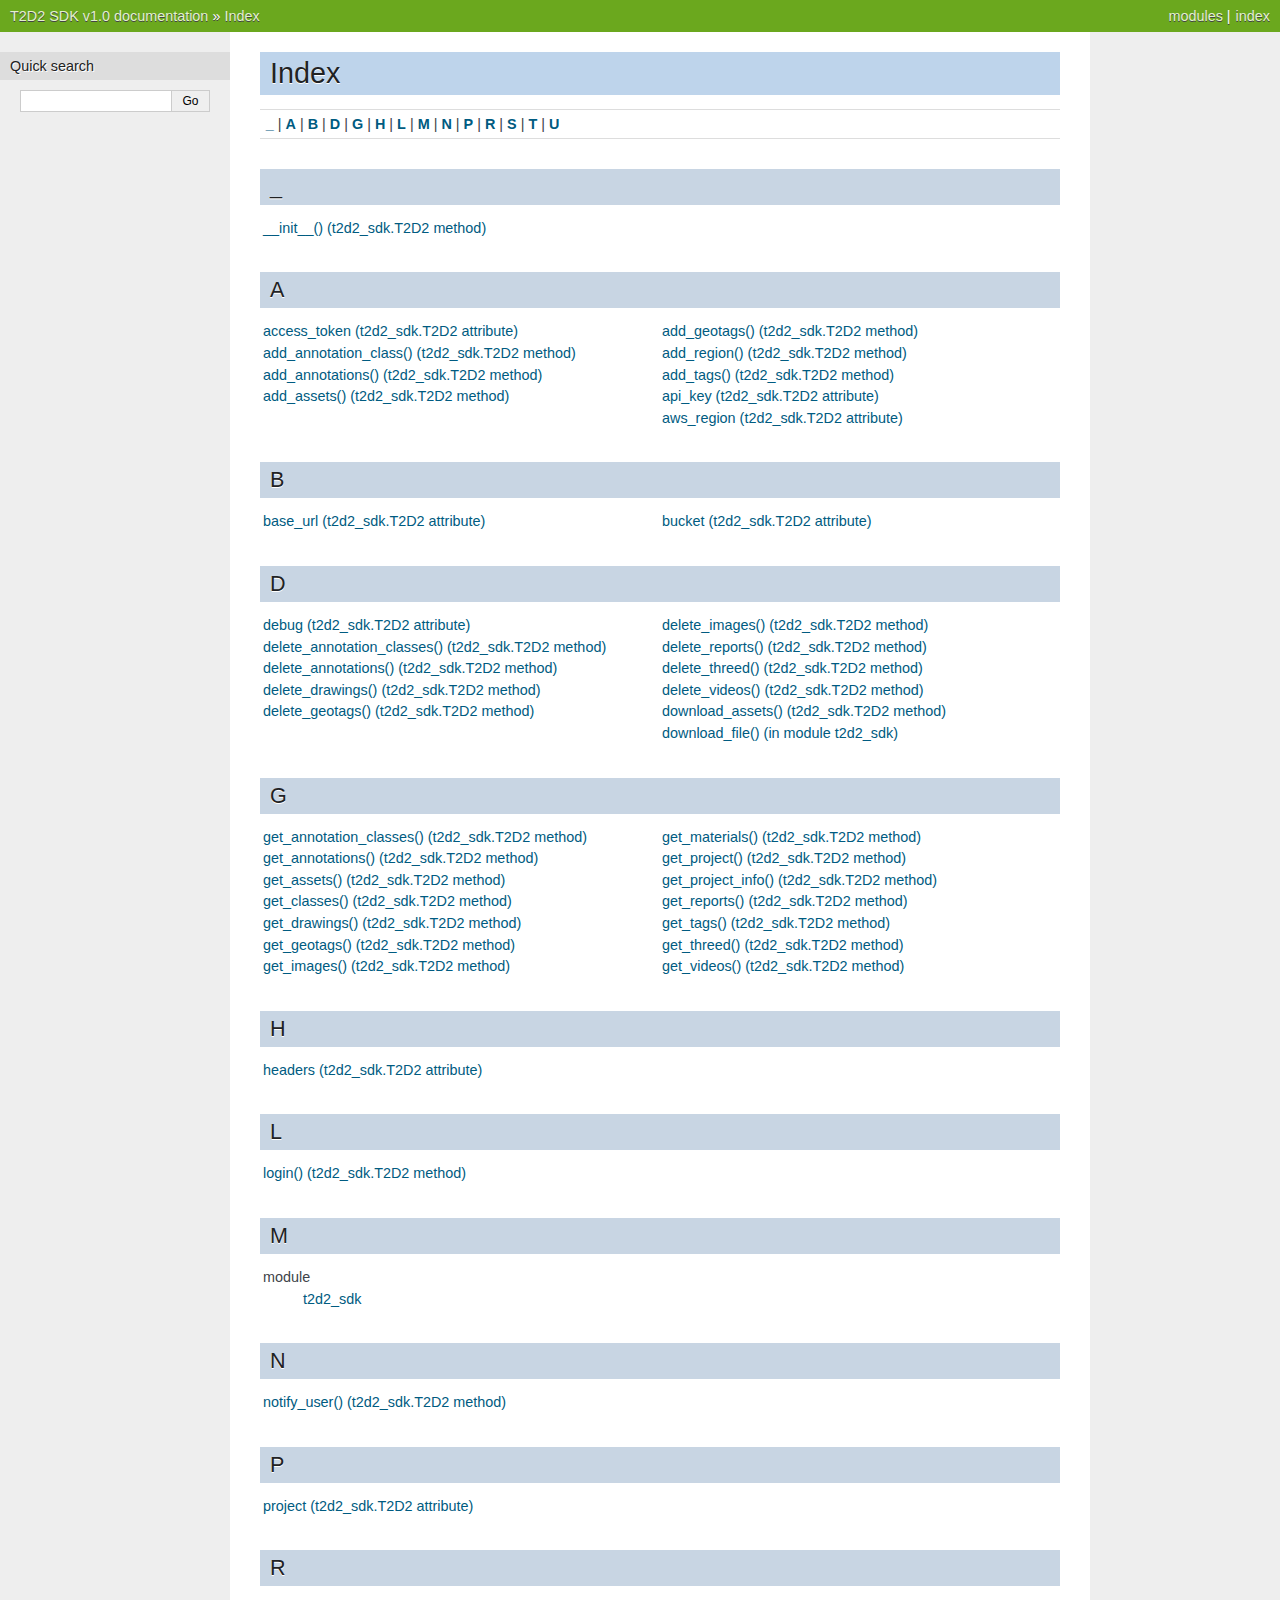
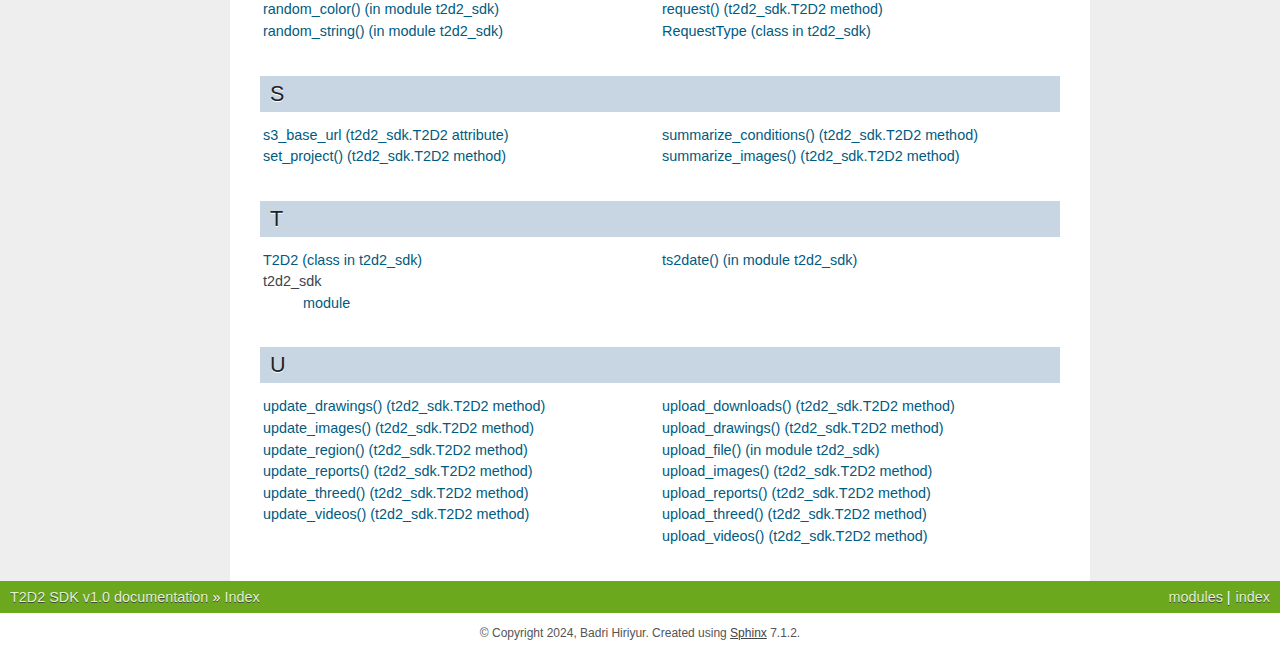
==== commit ca1ed7d9: "deploy: 03f59572dda7d32c7312ffbd44012964c20f3105" ====
--- a/genindex.html
+++ b/genindex.html
@@ -19,6 +19,9 @@
         <li class="right" style="margin-right: 10px">
           <a href="#" title="General Index"
              accesskey="I">index</a></li>
+        <li class="right" >
+          <a href="py-modindex.html" title="Python Module Index"
+             >modules</a> |</li>
         <li class="nav-item nav-item-0"><a href="index.html">T2D2 SDK v1.0 documentation</a> &#187;</li>
         <li class="nav-item nav-item-this"><a href="">Index</a></li> 
       </ul>
@@ -33,8 +36,264 @@
 <h1 id="index">Index</h1>
 
 <div class="genindex-jumpbox">
+ <a href="#_"><strong>_</strong></a>
+ | <a href="#A"><strong>A</strong></a>
+ | <a href="#B"><strong>B</strong></a>
+ | <a href="#D"><strong>D</strong></a>
+ | <a href="#G"><strong>G</strong></a>
+ | <a href="#H"><strong>H</strong></a>
+ | <a href="#L"><strong>L</strong></a>
+ | <a href="#M"><strong>M</strong></a>
+ | <a href="#N"><strong>N</strong></a>
+ | <a href="#P"><strong>P</strong></a>
+ | <a href="#R"><strong>R</strong></a>
+ | <a href="#S"><strong>S</strong></a>
+ | <a href="#T"><strong>T</strong></a>
+ | <a href="#U"><strong>U</strong></a>
  
 </div>
+<h2 id="_">_</h2>
+<table style="width: 100%" class="indextable genindextable"><tr>
+  <td style="width: 33%; vertical-align: top;"><ul>
+      <li><a href="index.html#t2d2_sdk.T2D2.__init__">__init__() (t2d2_sdk.T2D2 method)</a>
+</li>
+  </ul></td>
+</tr></table>
+
+<h2 id="A">A</h2>
+<table style="width: 100%" class="indextable genindextable"><tr>
+  <td style="width: 33%; vertical-align: top;"><ul>
+      <li><a href="index.html#t2d2_sdk.T2D2.access_token">access_token (t2d2_sdk.T2D2 attribute)</a>
+</li>
+      <li><a href="index.html#t2d2_sdk.T2D2.add_annotation_class">add_annotation_class() (t2d2_sdk.T2D2 method)</a>
+</li>
+      <li><a href="index.html#t2d2_sdk.T2D2.add_annotations">add_annotations() (t2d2_sdk.T2D2 method)</a>
+</li>
+      <li><a href="index.html#t2d2_sdk.T2D2.add_assets">add_assets() (t2d2_sdk.T2D2 method)</a>
+</li>
+  </ul></td>
+  <td style="width: 33%; vertical-align: top;"><ul>
+      <li><a href="index.html#t2d2_sdk.T2D2.add_geotags">add_geotags() (t2d2_sdk.T2D2 method)</a>
+</li>
+      <li><a href="index.html#t2d2_sdk.T2D2.add_region">add_region() (t2d2_sdk.T2D2 method)</a>
+</li>
+      <li><a href="index.html#t2d2_sdk.T2D2.add_tags">add_tags() (t2d2_sdk.T2D2 method)</a>
+</li>
+      <li><a href="index.html#t2d2_sdk.T2D2.api_key">api_key (t2d2_sdk.T2D2 attribute)</a>
+</li>
+      <li><a href="index.html#t2d2_sdk.T2D2.aws_region">aws_region (t2d2_sdk.T2D2 attribute)</a>
+</li>
+  </ul></td>
+</tr></table>
+
+<h2 id="B">B</h2>
+<table style="width: 100%" class="indextable genindextable"><tr>
+  <td style="width: 33%; vertical-align: top;"><ul>
+      <li><a href="index.html#t2d2_sdk.T2D2.base_url">base_url (t2d2_sdk.T2D2 attribute)</a>
+</li>
+  </ul></td>
+  <td style="width: 33%; vertical-align: top;"><ul>
+      <li><a href="index.html#t2d2_sdk.T2D2.bucket">bucket (t2d2_sdk.T2D2 attribute)</a>
+</li>
+  </ul></td>
+</tr></table>
+
+<h2 id="D">D</h2>
+<table style="width: 100%" class="indextable genindextable"><tr>
+  <td style="width: 33%; vertical-align: top;"><ul>
+      <li><a href="index.html#t2d2_sdk.T2D2.debug">debug (t2d2_sdk.T2D2 attribute)</a>
+</li>
+      <li><a href="index.html#t2d2_sdk.T2D2.delete_annotation_classes">delete_annotation_classes() (t2d2_sdk.T2D2 method)</a>
+</li>
+      <li><a href="index.html#t2d2_sdk.T2D2.delete_annotations">delete_annotations() (t2d2_sdk.T2D2 method)</a>
+</li>
+      <li><a href="index.html#t2d2_sdk.T2D2.delete_drawings">delete_drawings() (t2d2_sdk.T2D2 method)</a>
+</li>
+      <li><a href="index.html#t2d2_sdk.T2D2.delete_geotags">delete_geotags() (t2d2_sdk.T2D2 method)</a>
+</li>
+  </ul></td>
+  <td style="width: 33%; vertical-align: top;"><ul>
+      <li><a href="index.html#t2d2_sdk.T2D2.delete_images">delete_images() (t2d2_sdk.T2D2 method)</a>
+</li>
+      <li><a href="index.html#t2d2_sdk.T2D2.delete_reports">delete_reports() (t2d2_sdk.T2D2 method)</a>
+</li>
+      <li><a href="index.html#t2d2_sdk.T2D2.delete_threed">delete_threed() (t2d2_sdk.T2D2 method)</a>
+</li>
+      <li><a href="index.html#t2d2_sdk.T2D2.delete_videos">delete_videos() (t2d2_sdk.T2D2 method)</a>
+</li>
+      <li><a href="index.html#t2d2_sdk.T2D2.download_assets">download_assets() (t2d2_sdk.T2D2 method)</a>
+</li>
+      <li><a href="index.html#t2d2_sdk.download_file">download_file() (in module t2d2_sdk)</a>
+</li>
+  </ul></td>
+</tr></table>
+
+<h2 id="G">G</h2>
+<table style="width: 100%" class="indextable genindextable"><tr>
+  <td style="width: 33%; vertical-align: top;"><ul>
+      <li><a href="index.html#t2d2_sdk.T2D2.get_annotation_classes">get_annotation_classes() (t2d2_sdk.T2D2 method)</a>
+</li>
+      <li><a href="index.html#t2d2_sdk.T2D2.get_annotations">get_annotations() (t2d2_sdk.T2D2 method)</a>
+</li>
+      <li><a href="index.html#t2d2_sdk.T2D2.get_assets">get_assets() (t2d2_sdk.T2D2 method)</a>
+</li>
+      <li><a href="index.html#t2d2_sdk.T2D2.get_classes">get_classes() (t2d2_sdk.T2D2 method)</a>
+</li>
+      <li><a href="index.html#t2d2_sdk.T2D2.get_drawings">get_drawings() (t2d2_sdk.T2D2 method)</a>
+</li>
+      <li><a href="index.html#t2d2_sdk.T2D2.get_geotags">get_geotags() (t2d2_sdk.T2D2 method)</a>
+</li>
+      <li><a href="index.html#t2d2_sdk.T2D2.get_images">get_images() (t2d2_sdk.T2D2 method)</a>
+</li>
+  </ul></td>
+  <td style="width: 33%; vertical-align: top;"><ul>
+      <li><a href="index.html#t2d2_sdk.T2D2.get_materials">get_materials() (t2d2_sdk.T2D2 method)</a>
+</li>
+      <li><a href="index.html#t2d2_sdk.T2D2.get_project">get_project() (t2d2_sdk.T2D2 method)</a>
+</li>
+      <li><a href="index.html#t2d2_sdk.T2D2.get_project_info">get_project_info() (t2d2_sdk.T2D2 method)</a>
+</li>
+      <li><a href="index.html#t2d2_sdk.T2D2.get_reports">get_reports() (t2d2_sdk.T2D2 method)</a>
+</li>
+      <li><a href="index.html#t2d2_sdk.T2D2.get_tags">get_tags() (t2d2_sdk.T2D2 method)</a>
+</li>
+      <li><a href="index.html#t2d2_sdk.T2D2.get_threed">get_threed() (t2d2_sdk.T2D2 method)</a>
+</li>
+      <li><a href="index.html#t2d2_sdk.T2D2.get_videos">get_videos() (t2d2_sdk.T2D2 method)</a>
+</li>
+  </ul></td>
+</tr></table>
+
+<h2 id="H">H</h2>
+<table style="width: 100%" class="indextable genindextable"><tr>
+  <td style="width: 33%; vertical-align: top;"><ul>
+      <li><a href="index.html#t2d2_sdk.T2D2.headers">headers (t2d2_sdk.T2D2 attribute)</a>
+</li>
+  </ul></td>
+</tr></table>
+
+<h2 id="L">L</h2>
+<table style="width: 100%" class="indextable genindextable"><tr>
+  <td style="width: 33%; vertical-align: top;"><ul>
+      <li><a href="index.html#t2d2_sdk.T2D2.login">login() (t2d2_sdk.T2D2 method)</a>
+</li>
+  </ul></td>
+</tr></table>
+
+<h2 id="M">M</h2>
+<table style="width: 100%" class="indextable genindextable"><tr>
+  <td style="width: 33%; vertical-align: top;"><ul>
+      <li>
+    module
+
+      <ul>
+        <li><a href="index.html#module-t2d2_sdk">t2d2_sdk</a>
+</li>
+      </ul></li>
+  </ul></td>
+</tr></table>
+
+<h2 id="N">N</h2>
+<table style="width: 100%" class="indextable genindextable"><tr>
+  <td style="width: 33%; vertical-align: top;"><ul>
+      <li><a href="index.html#t2d2_sdk.T2D2.notify_user">notify_user() (t2d2_sdk.T2D2 method)</a>
+</li>
+  </ul></td>
+</tr></table>
+
+<h2 id="P">P</h2>
+<table style="width: 100%" class="indextable genindextable"><tr>
+  <td style="width: 33%; vertical-align: top;"><ul>
+      <li><a href="index.html#t2d2_sdk.T2D2.project">project (t2d2_sdk.T2D2 attribute)</a>
+</li>
+  </ul></td>
+</tr></table>
+
+<h2 id="R">R</h2>
+<table style="width: 100%" class="indextable genindextable"><tr>
+  <td style="width: 33%; vertical-align: top;"><ul>
+      <li><a href="index.html#t2d2_sdk.random_color">random_color() (in module t2d2_sdk)</a>
+</li>
+      <li><a href="index.html#t2d2_sdk.random_string">random_string() (in module t2d2_sdk)</a>
+</li>
+  </ul></td>
+  <td style="width: 33%; vertical-align: top;"><ul>
+      <li><a href="index.html#t2d2_sdk.T2D2.request">request() (t2d2_sdk.T2D2 method)</a>
+</li>
+      <li><a href="index.html#t2d2_sdk.RequestType">RequestType (class in t2d2_sdk)</a>
+</li>
+  </ul></td>
+</tr></table>
+
+<h2 id="S">S</h2>
+<table style="width: 100%" class="indextable genindextable"><tr>
+  <td style="width: 33%; vertical-align: top;"><ul>
+      <li><a href="index.html#t2d2_sdk.T2D2.s3_base_url">s3_base_url (t2d2_sdk.T2D2 attribute)</a>
+</li>
+      <li><a href="index.html#t2d2_sdk.T2D2.set_project">set_project() (t2d2_sdk.T2D2 method)</a>
+</li>
+  </ul></td>
+  <td style="width: 33%; vertical-align: top;"><ul>
+      <li><a href="index.html#t2d2_sdk.T2D2.summarize_conditions">summarize_conditions() (t2d2_sdk.T2D2 method)</a>
+</li>
+      <li><a href="index.html#t2d2_sdk.T2D2.summarize_images">summarize_images() (t2d2_sdk.T2D2 method)</a>
+</li>
+  </ul></td>
+</tr></table>
+
+<h2 id="T">T</h2>
+<table style="width: 100%" class="indextable genindextable"><tr>
+  <td style="width: 33%; vertical-align: top;"><ul>
+      <li><a href="index.html#t2d2_sdk.T2D2">T2D2 (class in t2d2_sdk)</a>
+</li>
+      <li>
+    t2d2_sdk
+
+      <ul>
+        <li><a href="index.html#module-t2d2_sdk">module</a>
+</li>
+      </ul></li>
+  </ul></td>
+  <td style="width: 33%; vertical-align: top;"><ul>
+      <li><a href="index.html#t2d2_sdk.ts2date">ts2date() (in module t2d2_sdk)</a>
+</li>
+  </ul></td>
+</tr></table>
+
+<h2 id="U">U</h2>
+<table style="width: 100%" class="indextable genindextable"><tr>
+  <td style="width: 33%; vertical-align: top;"><ul>
+      <li><a href="index.html#t2d2_sdk.T2D2.update_drawings">update_drawings() (t2d2_sdk.T2D2 method)</a>
+</li>
+      <li><a href="index.html#t2d2_sdk.T2D2.update_images">update_images() (t2d2_sdk.T2D2 method)</a>
+</li>
+      <li><a href="index.html#t2d2_sdk.T2D2.update_region">update_region() (t2d2_sdk.T2D2 method)</a>
+</li>
+      <li><a href="index.html#t2d2_sdk.T2D2.update_reports">update_reports() (t2d2_sdk.T2D2 method)</a>
+</li>
+      <li><a href="index.html#t2d2_sdk.T2D2.update_threed">update_threed() (t2d2_sdk.T2D2 method)</a>
+</li>
+      <li><a href="index.html#t2d2_sdk.T2D2.update_videos">update_videos() (t2d2_sdk.T2D2 method)</a>
+</li>
+  </ul></td>
+  <td style="width: 33%; vertical-align: top;"><ul>
+      <li><a href="index.html#t2d2_sdk.T2D2.upload_downloads">upload_downloads() (t2d2_sdk.T2D2 method)</a>
+</li>
+      <li><a href="index.html#t2d2_sdk.T2D2.upload_drawings">upload_drawings() (t2d2_sdk.T2D2 method)</a>
+</li>
+      <li><a href="index.html#t2d2_sdk.upload_file">upload_file() (in module t2d2_sdk)</a>
+</li>
+      <li><a href="index.html#t2d2_sdk.T2D2.upload_images">upload_images() (t2d2_sdk.T2D2 method)</a>
+</li>
+      <li><a href="index.html#t2d2_sdk.T2D2.upload_reports">upload_reports() (t2d2_sdk.T2D2 method)</a>
+</li>
+      <li><a href="index.html#t2d2_sdk.T2D2.upload_threed">upload_threed() (t2d2_sdk.T2D2 method)</a>
+</li>
+      <li><a href="index.html#t2d2_sdk.T2D2.upload_videos">upload_videos() (t2d2_sdk.T2D2 method)</a>
+</li>
+  </ul></td>
+</tr></table>
+
 
 
             <div class="clearer"></div>
@@ -63,6 +322,9 @@
         <li class="right" style="margin-right: 10px">
           <a href="#" title="General Index"
              >index</a></li>
+        <li class="right" >
+          <a href="py-modindex.html" title="Python Module Index"
+             >modules</a> |</li>
         <li class="nav-item nav-item-0"><a href="index.html">T2D2 SDK v1.0 documentation</a> &#187;</li>
         <li class="nav-item nav-item-this"><a href="">Index</a></li> 
       </ul>
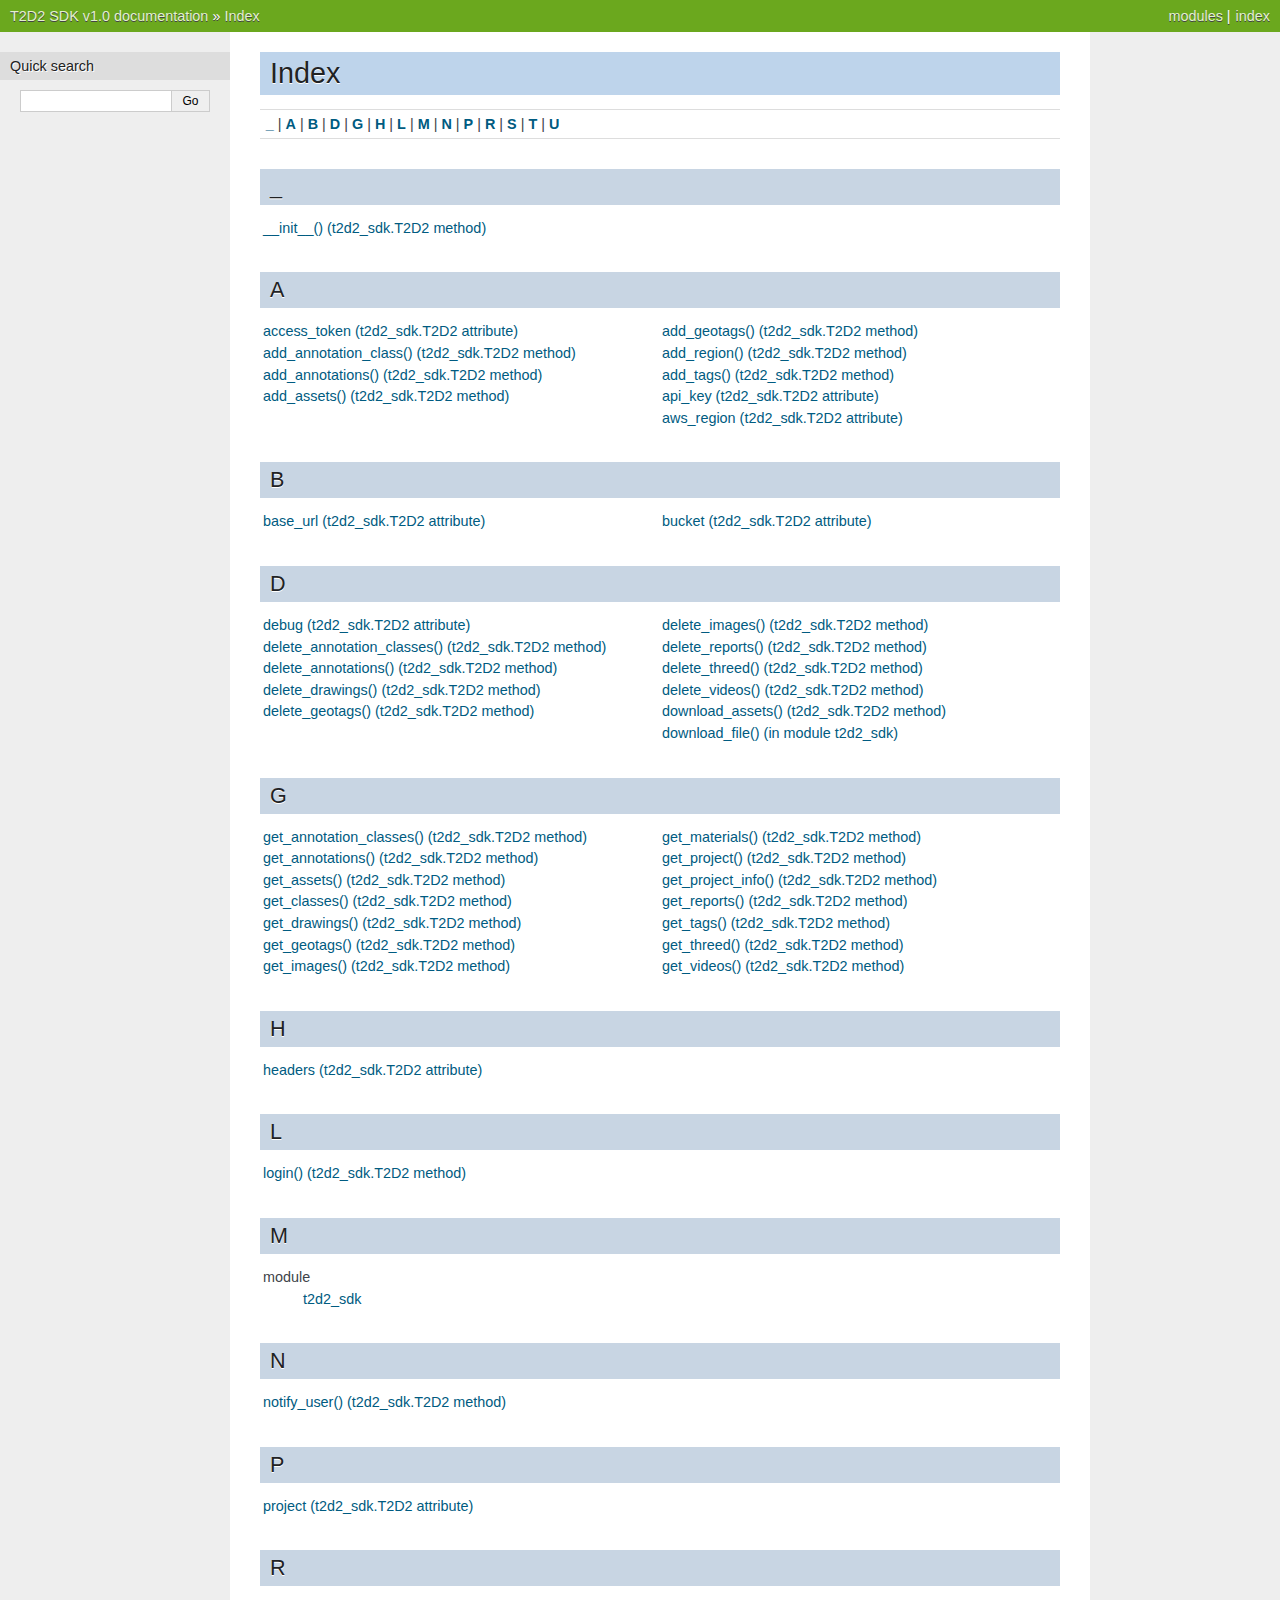
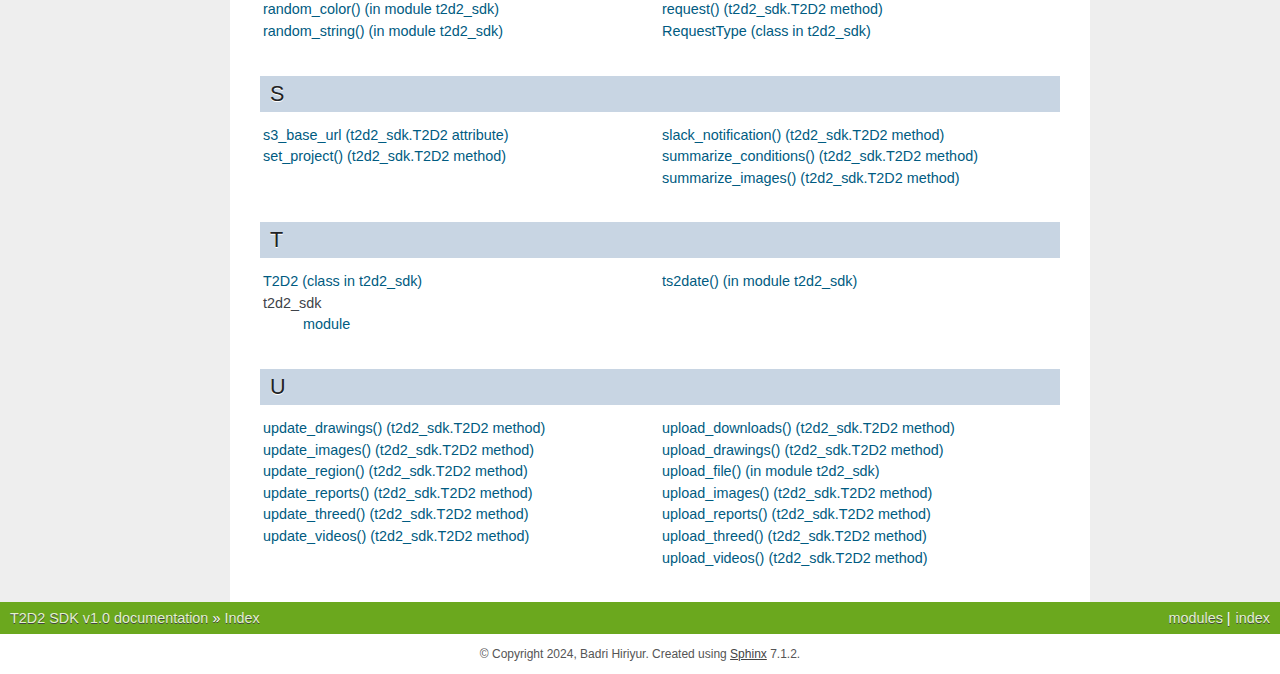
==== commit de7ab9d3: "deploy: 133ffd08208ff864023e9f3766365b9724982eb4" ====
--- a/genindex.html
+++ b/genindex.html
@@ -234,6 +234,8 @@
 </li>
   </ul></td>
   <td style="width: 33%; vertical-align: top;"><ul>
+      <li><a href="index.html#t2d2_sdk.T2D2.slack_notification">slack_notification() (t2d2_sdk.T2D2 method)</a>
+</li>
       <li><a href="index.html#t2d2_sdk.T2D2.summarize_conditions">summarize_conditions() (t2d2_sdk.T2D2 method)</a>
 </li>
       <li><a href="index.html#t2d2_sdk.T2D2.summarize_images">summarize_images() (t2d2_sdk.T2D2 method)</a>
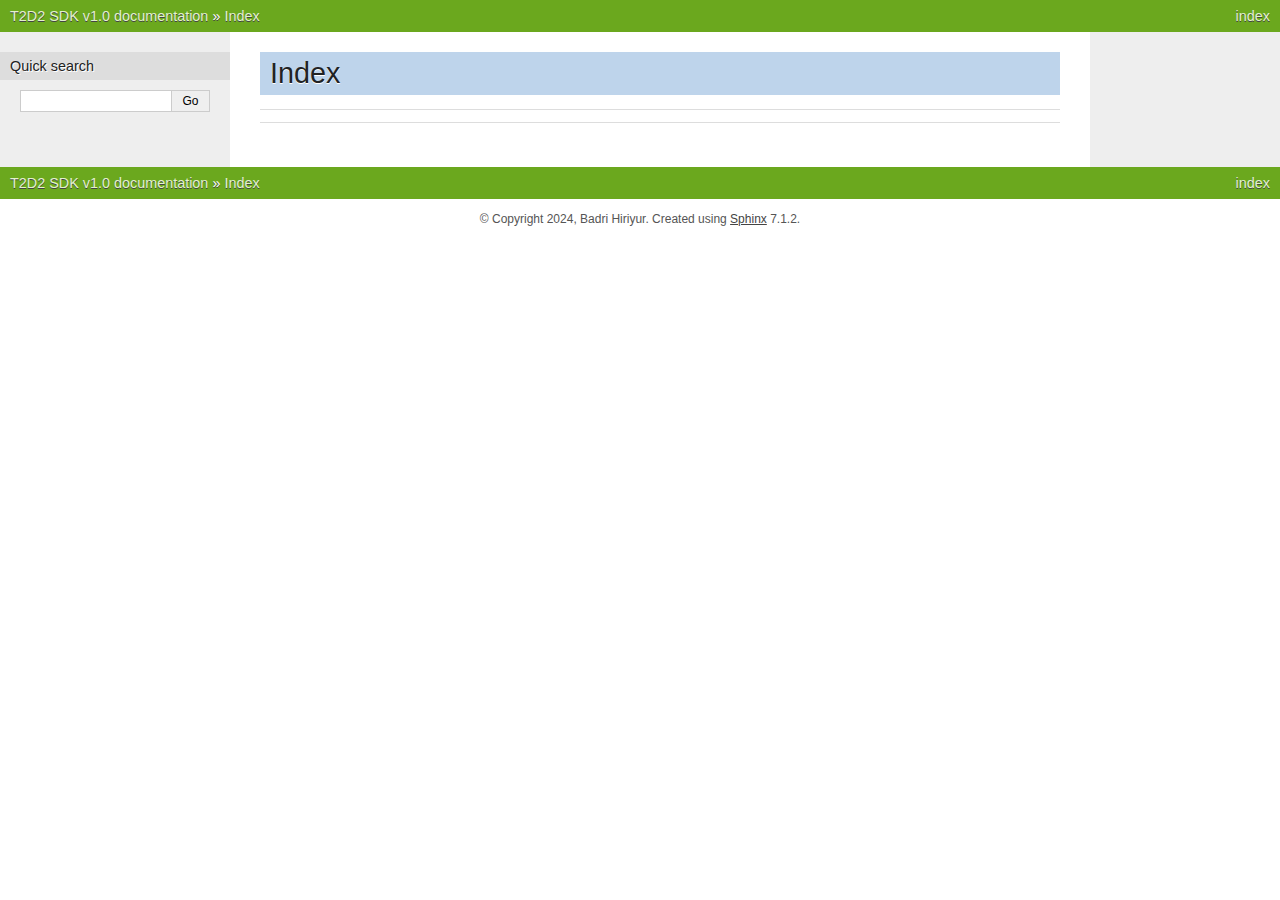
==== commit 4cee9334: "deploy: 4090f0adbf53d5be62bb5e1573739cf8232ebfb4" ====
--- a/genindex.html
+++ b/genindex.html
@@ -19,9 +19,6 @@
         <li class="right" style="margin-right: 10px">
           <a href="#" title="General Index"
              accesskey="I">index</a></li>
-        <li class="right" >
-          <a href="py-modindex.html" title="Python Module Index"
-             >modules</a> |</li>
         <li class="nav-item nav-item-0"><a href="index.html">T2D2 SDK v1.0 documentation</a> &#187;</li>
         <li class="nav-item nav-item-this"><a href="">Index</a></li> 
       </ul>
@@ -36,266 +33,8 @@
 <h1 id="index">Index</h1>
 
 <div class="genindex-jumpbox">
- <a href="#_"><strong>_</strong></a>
- | <a href="#A"><strong>A</strong></a>
- | <a href="#B"><strong>B</strong></a>
- | <a href="#D"><strong>D</strong></a>
- | <a href="#G"><strong>G</strong></a>
- | <a href="#H"><strong>H</strong></a>
- | <a href="#L"><strong>L</strong></a>
- | <a href="#M"><strong>M</strong></a>
- | <a href="#N"><strong>N</strong></a>
- | <a href="#P"><strong>P</strong></a>
- | <a href="#R"><strong>R</strong></a>
- | <a href="#S"><strong>S</strong></a>
- | <a href="#T"><strong>T</strong></a>
- | <a href="#U"><strong>U</strong></a>
  
 </div>
-<h2 id="_">_</h2>
-<table style="width: 100%" class="indextable genindextable"><tr>
-  <td style="width: 33%; vertical-align: top;"><ul>
-      <li><a href="index.html#t2d2_sdk.T2D2.__init__">__init__() (t2d2_sdk.T2D2 method)</a>
-</li>
-  </ul></td>
-</tr></table>
-
-<h2 id="A">A</h2>
-<table style="width: 100%" class="indextable genindextable"><tr>
-  <td style="width: 33%; vertical-align: top;"><ul>
-      <li><a href="index.html#t2d2_sdk.T2D2.access_token">access_token (t2d2_sdk.T2D2 attribute)</a>
-</li>
-      <li><a href="index.html#t2d2_sdk.T2D2.add_annotation_class">add_annotation_class() (t2d2_sdk.T2D2 method)</a>
-</li>
-      <li><a href="index.html#t2d2_sdk.T2D2.add_annotations">add_annotations() (t2d2_sdk.T2D2 method)</a>
-</li>
-      <li><a href="index.html#t2d2_sdk.T2D2.add_assets">add_assets() (t2d2_sdk.T2D2 method)</a>
-</li>
-  </ul></td>
-  <td style="width: 33%; vertical-align: top;"><ul>
-      <li><a href="index.html#t2d2_sdk.T2D2.add_geotags">add_geotags() (t2d2_sdk.T2D2 method)</a>
-</li>
-      <li><a href="index.html#t2d2_sdk.T2D2.add_region">add_region() (t2d2_sdk.T2D2 method)</a>
-</li>
-      <li><a href="index.html#t2d2_sdk.T2D2.add_tags">add_tags() (t2d2_sdk.T2D2 method)</a>
-</li>
-      <li><a href="index.html#t2d2_sdk.T2D2.api_key">api_key (t2d2_sdk.T2D2 attribute)</a>
-</li>
-      <li><a href="index.html#t2d2_sdk.T2D2.aws_region">aws_region (t2d2_sdk.T2D2 attribute)</a>
-</li>
-  </ul></td>
-</tr></table>
-
-<h2 id="B">B</h2>
-<table style="width: 100%" class="indextable genindextable"><tr>
-  <td style="width: 33%; vertical-align: top;"><ul>
-      <li><a href="index.html#t2d2_sdk.T2D2.base_url">base_url (t2d2_sdk.T2D2 attribute)</a>
-</li>
-  </ul></td>
-  <td style="width: 33%; vertical-align: top;"><ul>
-      <li><a href="index.html#t2d2_sdk.T2D2.bucket">bucket (t2d2_sdk.T2D2 attribute)</a>
-</li>
-  </ul></td>
-</tr></table>
-
-<h2 id="D">D</h2>
-<table style="width: 100%" class="indextable genindextable"><tr>
-  <td style="width: 33%; vertical-align: top;"><ul>
-      <li><a href="index.html#t2d2_sdk.T2D2.debug">debug (t2d2_sdk.T2D2 attribute)</a>
-</li>
-      <li><a href="index.html#t2d2_sdk.T2D2.delete_annotation_classes">delete_annotation_classes() (t2d2_sdk.T2D2 method)</a>
-</li>
-      <li><a href="index.html#t2d2_sdk.T2D2.delete_annotations">delete_annotations() (t2d2_sdk.T2D2 method)</a>
-</li>
-      <li><a href="index.html#t2d2_sdk.T2D2.delete_drawings">delete_drawings() (t2d2_sdk.T2D2 method)</a>
-</li>
-      <li><a href="index.html#t2d2_sdk.T2D2.delete_geotags">delete_geotags() (t2d2_sdk.T2D2 method)</a>
-</li>
-  </ul></td>
-  <td style="width: 33%; vertical-align: top;"><ul>
-      <li><a href="index.html#t2d2_sdk.T2D2.delete_images">delete_images() (t2d2_sdk.T2D2 method)</a>
-</li>
-      <li><a href="index.html#t2d2_sdk.T2D2.delete_reports">delete_reports() (t2d2_sdk.T2D2 method)</a>
-</li>
-      <li><a href="index.html#t2d2_sdk.T2D2.delete_threed">delete_threed() (t2d2_sdk.T2D2 method)</a>
-</li>
-      <li><a href="index.html#t2d2_sdk.T2D2.delete_videos">delete_videos() (t2d2_sdk.T2D2 method)</a>
-</li>
-      <li><a href="index.html#t2d2_sdk.T2D2.download_assets">download_assets() (t2d2_sdk.T2D2 method)</a>
-</li>
-      <li><a href="index.html#t2d2_sdk.download_file">download_file() (in module t2d2_sdk)</a>
-</li>
-  </ul></td>
-</tr></table>
-
-<h2 id="G">G</h2>
-<table style="width: 100%" class="indextable genindextable"><tr>
-  <td style="width: 33%; vertical-align: top;"><ul>
-      <li><a href="index.html#t2d2_sdk.T2D2.get_annotation_classes">get_annotation_classes() (t2d2_sdk.T2D2 method)</a>
-</li>
-      <li><a href="index.html#t2d2_sdk.T2D2.get_annotations">get_annotations() (t2d2_sdk.T2D2 method)</a>
-</li>
-      <li><a href="index.html#t2d2_sdk.T2D2.get_assets">get_assets() (t2d2_sdk.T2D2 method)</a>
-</li>
-      <li><a href="index.html#t2d2_sdk.T2D2.get_classes">get_classes() (t2d2_sdk.T2D2 method)</a>
-</li>
-      <li><a href="index.html#t2d2_sdk.T2D2.get_drawings">get_drawings() (t2d2_sdk.T2D2 method)</a>
-</li>
-      <li><a href="index.html#t2d2_sdk.T2D2.get_geotags">get_geotags() (t2d2_sdk.T2D2 method)</a>
-</li>
-      <li><a href="index.html#t2d2_sdk.T2D2.get_images">get_images() (t2d2_sdk.T2D2 method)</a>
-</li>
-  </ul></td>
-  <td style="width: 33%; vertical-align: top;"><ul>
-      <li><a href="index.html#t2d2_sdk.T2D2.get_materials">get_materials() (t2d2_sdk.T2D2 method)</a>
-</li>
-      <li><a href="index.html#t2d2_sdk.T2D2.get_project">get_project() (t2d2_sdk.T2D2 method)</a>
-</li>
-      <li><a href="index.html#t2d2_sdk.T2D2.get_project_info">get_project_info() (t2d2_sdk.T2D2 method)</a>
-</li>
-      <li><a href="index.html#t2d2_sdk.T2D2.get_reports">get_reports() (t2d2_sdk.T2D2 method)</a>
-</li>
-      <li><a href="index.html#t2d2_sdk.T2D2.get_tags">get_tags() (t2d2_sdk.T2D2 method)</a>
-</li>
-      <li><a href="index.html#t2d2_sdk.T2D2.get_threed">get_threed() (t2d2_sdk.T2D2 method)</a>
-</li>
-      <li><a href="index.html#t2d2_sdk.T2D2.get_videos">get_videos() (t2d2_sdk.T2D2 method)</a>
-</li>
-  </ul></td>
-</tr></table>
-
-<h2 id="H">H</h2>
-<table style="width: 100%" class="indextable genindextable"><tr>
-  <td style="width: 33%; vertical-align: top;"><ul>
-      <li><a href="index.html#t2d2_sdk.T2D2.headers">headers (t2d2_sdk.T2D2 attribute)</a>
-</li>
-  </ul></td>
-</tr></table>
-
-<h2 id="L">L</h2>
-<table style="width: 100%" class="indextable genindextable"><tr>
-  <td style="width: 33%; vertical-align: top;"><ul>
-      <li><a href="index.html#t2d2_sdk.T2D2.login">login() (t2d2_sdk.T2D2 method)</a>
-</li>
-  </ul></td>
-</tr></table>
-
-<h2 id="M">M</h2>
-<table style="width: 100%" class="indextable genindextable"><tr>
-  <td style="width: 33%; vertical-align: top;"><ul>
-      <li>
-    module
-
-      <ul>
-        <li><a href="index.html#module-t2d2_sdk">t2d2_sdk</a>
-</li>
-      </ul></li>
-  </ul></td>
-</tr></table>
-
-<h2 id="N">N</h2>
-<table style="width: 100%" class="indextable genindextable"><tr>
-  <td style="width: 33%; vertical-align: top;"><ul>
-      <li><a href="index.html#t2d2_sdk.T2D2.notify_user">notify_user() (t2d2_sdk.T2D2 method)</a>
-</li>
-  </ul></td>
-</tr></table>
-
-<h2 id="P">P</h2>
-<table style="width: 100%" class="indextable genindextable"><tr>
-  <td style="width: 33%; vertical-align: top;"><ul>
-      <li><a href="index.html#t2d2_sdk.T2D2.project">project (t2d2_sdk.T2D2 attribute)</a>
-</li>
-  </ul></td>
-</tr></table>
-
-<h2 id="R">R</h2>
-<table style="width: 100%" class="indextable genindextable"><tr>
-  <td style="width: 33%; vertical-align: top;"><ul>
-      <li><a href="index.html#t2d2_sdk.random_color">random_color() (in module t2d2_sdk)</a>
-</li>
-      <li><a href="index.html#t2d2_sdk.random_string">random_string() (in module t2d2_sdk)</a>
-</li>
-  </ul></td>
-  <td style="width: 33%; vertical-align: top;"><ul>
-      <li><a href="index.html#t2d2_sdk.T2D2.request">request() (t2d2_sdk.T2D2 method)</a>
-</li>
-      <li><a href="index.html#t2d2_sdk.RequestType">RequestType (class in t2d2_sdk)</a>
-</li>
-  </ul></td>
-</tr></table>
-
-<h2 id="S">S</h2>
-<table style="width: 100%" class="indextable genindextable"><tr>
-  <td style="width: 33%; vertical-align: top;"><ul>
-      <li><a href="index.html#t2d2_sdk.T2D2.s3_base_url">s3_base_url (t2d2_sdk.T2D2 attribute)</a>
-</li>
-      <li><a href="index.html#t2d2_sdk.T2D2.set_project">set_project() (t2d2_sdk.T2D2 method)</a>
-</li>
-  </ul></td>
-  <td style="width: 33%; vertical-align: top;"><ul>
-      <li><a href="index.html#t2d2_sdk.T2D2.slack_notification">slack_notification() (t2d2_sdk.T2D2 method)</a>
-</li>
-      <li><a href="index.html#t2d2_sdk.T2D2.summarize_conditions">summarize_conditions() (t2d2_sdk.T2D2 method)</a>
-</li>
-      <li><a href="index.html#t2d2_sdk.T2D2.summarize_images">summarize_images() (t2d2_sdk.T2D2 method)</a>
-</li>
-  </ul></td>
-</tr></table>
-
-<h2 id="T">T</h2>
-<table style="width: 100%" class="indextable genindextable"><tr>
-  <td style="width: 33%; vertical-align: top;"><ul>
-      <li><a href="index.html#t2d2_sdk.T2D2">T2D2 (class in t2d2_sdk)</a>
-</li>
-      <li>
-    t2d2_sdk
-
-      <ul>
-        <li><a href="index.html#module-t2d2_sdk">module</a>
-</li>
-      </ul></li>
-  </ul></td>
-  <td style="width: 33%; vertical-align: top;"><ul>
-      <li><a href="index.html#t2d2_sdk.ts2date">ts2date() (in module t2d2_sdk)</a>
-</li>
-  </ul></td>
-</tr></table>
-
-<h2 id="U">U</h2>
-<table style="width: 100%" class="indextable genindextable"><tr>
-  <td style="width: 33%; vertical-align: top;"><ul>
-      <li><a href="index.html#t2d2_sdk.T2D2.update_drawings">update_drawings() (t2d2_sdk.T2D2 method)</a>
-</li>
-      <li><a href="index.html#t2d2_sdk.T2D2.update_images">update_images() (t2d2_sdk.T2D2 method)</a>
-</li>
-      <li><a href="index.html#t2d2_sdk.T2D2.update_region">update_region() (t2d2_sdk.T2D2 method)</a>
-</li>
-      <li><a href="index.html#t2d2_sdk.T2D2.update_reports">update_reports() (t2d2_sdk.T2D2 method)</a>
-</li>
-      <li><a href="index.html#t2d2_sdk.T2D2.update_threed">update_threed() (t2d2_sdk.T2D2 method)</a>
-</li>
-      <li><a href="index.html#t2d2_sdk.T2D2.update_videos">update_videos() (t2d2_sdk.T2D2 method)</a>
-</li>
-  </ul></td>
-  <td style="width: 33%; vertical-align: top;"><ul>
-      <li><a href="index.html#t2d2_sdk.T2D2.upload_downloads">upload_downloads() (t2d2_sdk.T2D2 method)</a>
-</li>
-      <li><a href="index.html#t2d2_sdk.T2D2.upload_drawings">upload_drawings() (t2d2_sdk.T2D2 method)</a>
-</li>
-      <li><a href="index.html#t2d2_sdk.upload_file">upload_file() (in module t2d2_sdk)</a>
-</li>
-      <li><a href="index.html#t2d2_sdk.T2D2.upload_images">upload_images() (t2d2_sdk.T2D2 method)</a>
-</li>
-      <li><a href="index.html#t2d2_sdk.T2D2.upload_reports">upload_reports() (t2d2_sdk.T2D2 method)</a>
-</li>
-      <li><a href="index.html#t2d2_sdk.T2D2.upload_threed">upload_threed() (t2d2_sdk.T2D2 method)</a>
-</li>
-      <li><a href="index.html#t2d2_sdk.T2D2.upload_videos">upload_videos() (t2d2_sdk.T2D2 method)</a>
-</li>
-  </ul></td>
-</tr></table>
-
 
 
             <div class="clearer"></div>
@@ -324,9 +63,6 @@
         <li class="right" style="margin-right: 10px">
           <a href="#" title="General Index"
              >index</a></li>
-        <li class="right" >
-          <a href="py-modindex.html" title="Python Module Index"
-             >modules</a> |</li>
         <li class="nav-item nav-item-0"><a href="index.html">T2D2 SDK v1.0 documentation</a> &#187;</li>
         <li class="nav-item nav-item-this"><a href="">Index</a></li> 
       </ul>
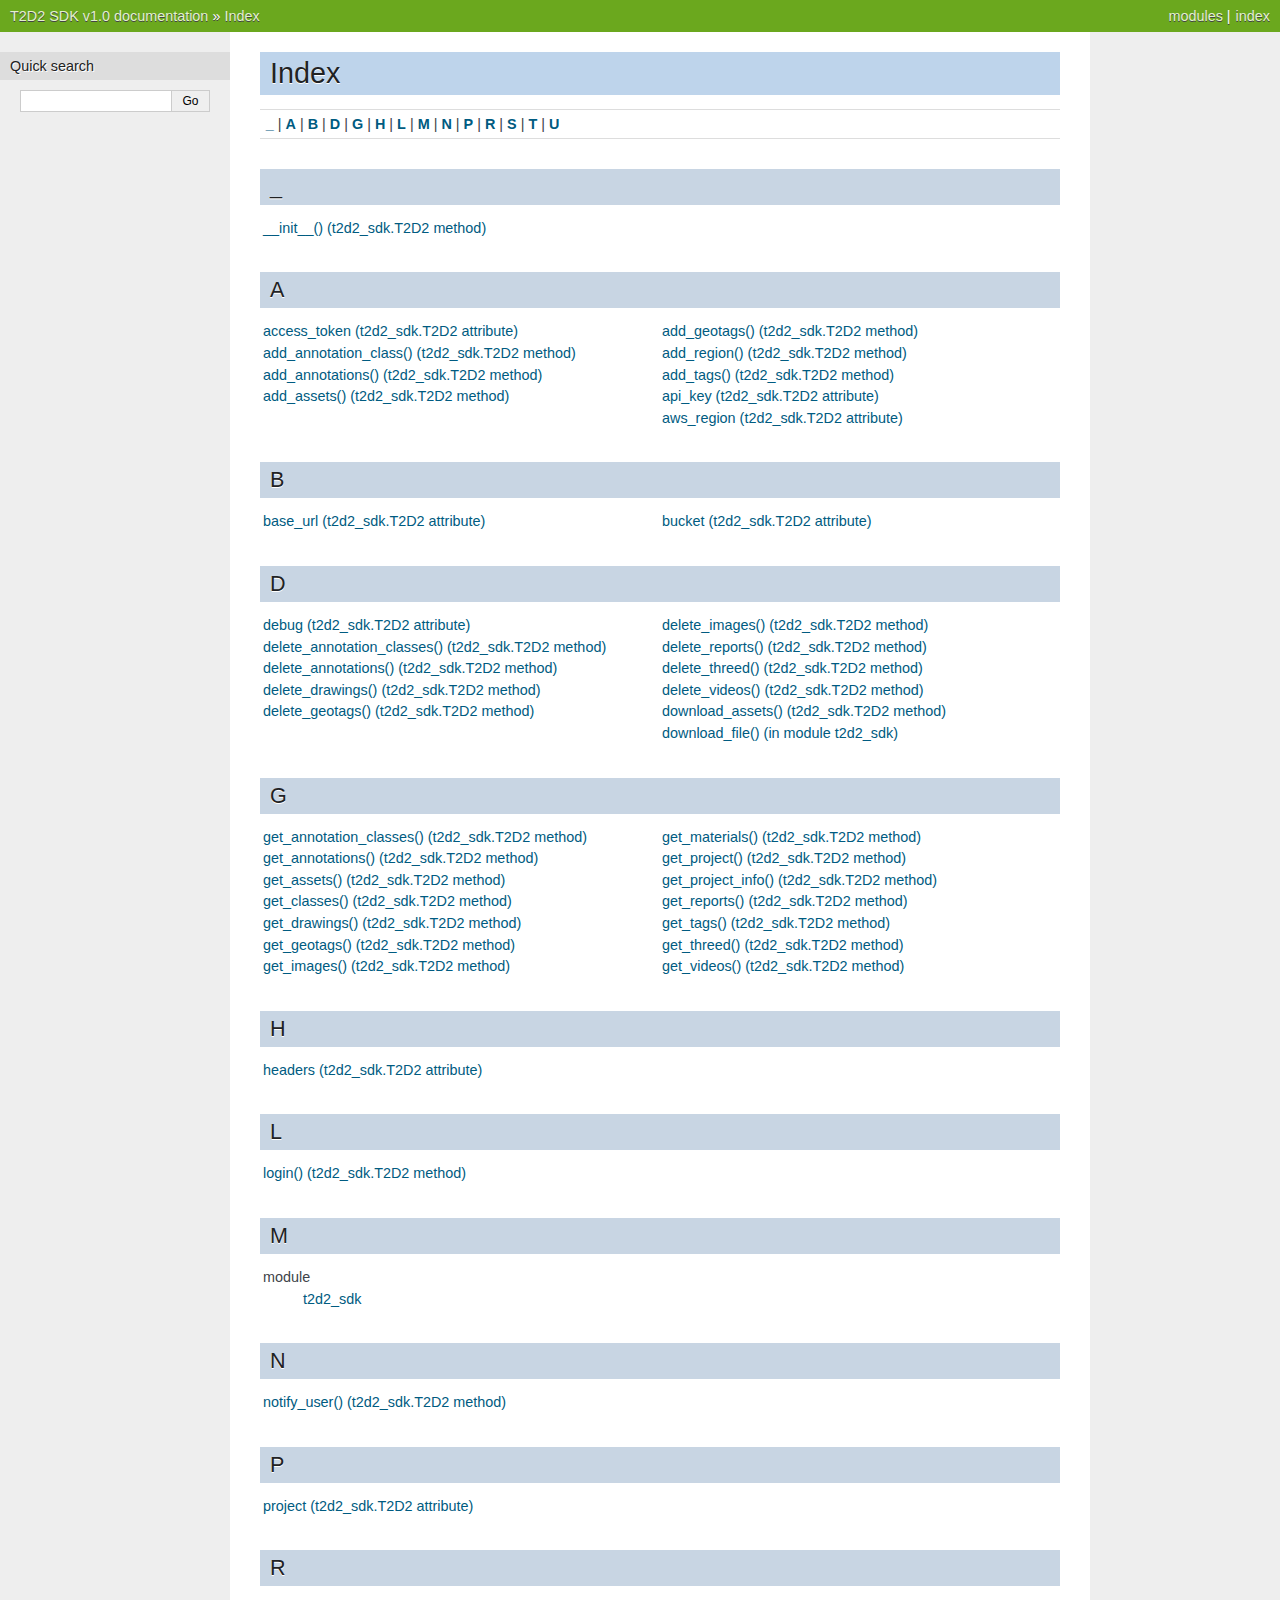
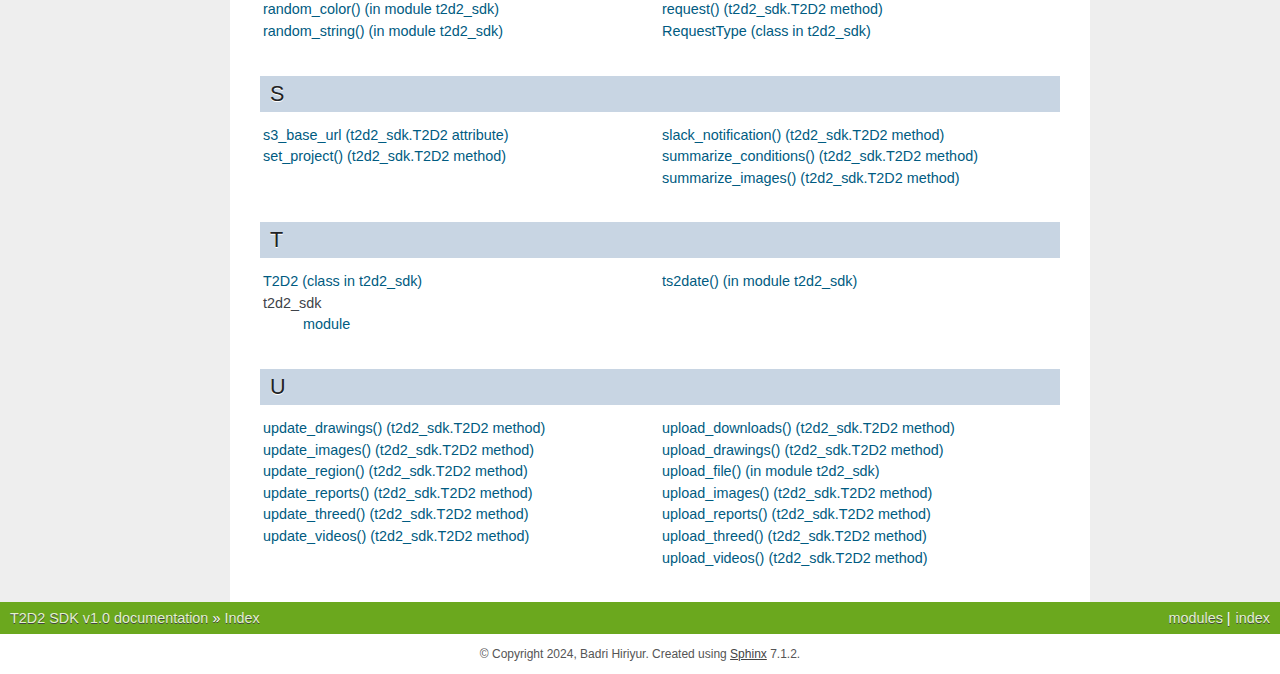
==== commit 9014012c: "deploy: 7bf0ed6b03c3548c7d7754ca740804ab6f4caf4a" ====
--- a/genindex.html
+++ b/genindex.html
@@ -19,6 +19,9 @@
         <li class="right" style="margin-right: 10px">
           <a href="#" title="General Index"
              accesskey="I">index</a></li>
+        <li class="right" >
+          <a href="py-modindex.html" title="Python Module Index"
+             >modules</a> |</li>
         <li class="nav-item nav-item-0"><a href="index.html">T2D2 SDK v1.0 documentation</a> &#187;</li>
         <li class="nav-item nav-item-this"><a href="">Index</a></li> 
       </ul>
@@ -33,8 +36,266 @@
 <h1 id="index">Index</h1>
 
 <div class="genindex-jumpbox">
+ <a href="#_"><strong>_</strong></a>
+ | <a href="#A"><strong>A</strong></a>
+ | <a href="#B"><strong>B</strong></a>
+ | <a href="#D"><strong>D</strong></a>
+ | <a href="#G"><strong>G</strong></a>
+ | <a href="#H"><strong>H</strong></a>
+ | <a href="#L"><strong>L</strong></a>
+ | <a href="#M"><strong>M</strong></a>
+ | <a href="#N"><strong>N</strong></a>
+ | <a href="#P"><strong>P</strong></a>
+ | <a href="#R"><strong>R</strong></a>
+ | <a href="#S"><strong>S</strong></a>
+ | <a href="#T"><strong>T</strong></a>
+ | <a href="#U"><strong>U</strong></a>
  
 </div>
+<h2 id="_">_</h2>
+<table style="width: 100%" class="indextable genindextable"><tr>
+  <td style="width: 33%; vertical-align: top;"><ul>
+      <li><a href="index.html#t2d2_sdk.T2D2.__init__">__init__() (t2d2_sdk.T2D2 method)</a>
+</li>
+  </ul></td>
+</tr></table>
+
+<h2 id="A">A</h2>
+<table style="width: 100%" class="indextable genindextable"><tr>
+  <td style="width: 33%; vertical-align: top;"><ul>
+      <li><a href="index.html#t2d2_sdk.T2D2.access_token">access_token (t2d2_sdk.T2D2 attribute)</a>
+</li>
+      <li><a href="index.html#t2d2_sdk.T2D2.add_annotation_class">add_annotation_class() (t2d2_sdk.T2D2 method)</a>
+</li>
+      <li><a href="index.html#t2d2_sdk.T2D2.add_annotations">add_annotations() (t2d2_sdk.T2D2 method)</a>
+</li>
+      <li><a href="index.html#t2d2_sdk.T2D2.add_assets">add_assets() (t2d2_sdk.T2D2 method)</a>
+</li>
+  </ul></td>
+  <td style="width: 33%; vertical-align: top;"><ul>
+      <li><a href="index.html#t2d2_sdk.T2D2.add_geotags">add_geotags() (t2d2_sdk.T2D2 method)</a>
+</li>
+      <li><a href="index.html#t2d2_sdk.T2D2.add_region">add_region() (t2d2_sdk.T2D2 method)</a>
+</li>
+      <li><a href="index.html#t2d2_sdk.T2D2.add_tags">add_tags() (t2d2_sdk.T2D2 method)</a>
+</li>
+      <li><a href="index.html#t2d2_sdk.T2D2.api_key">api_key (t2d2_sdk.T2D2 attribute)</a>
+</li>
+      <li><a href="index.html#t2d2_sdk.T2D2.aws_region">aws_region (t2d2_sdk.T2D2 attribute)</a>
+</li>
+  </ul></td>
+</tr></table>
+
+<h2 id="B">B</h2>
+<table style="width: 100%" class="indextable genindextable"><tr>
+  <td style="width: 33%; vertical-align: top;"><ul>
+      <li><a href="index.html#t2d2_sdk.T2D2.base_url">base_url (t2d2_sdk.T2D2 attribute)</a>
+</li>
+  </ul></td>
+  <td style="width: 33%; vertical-align: top;"><ul>
+      <li><a href="index.html#t2d2_sdk.T2D2.bucket">bucket (t2d2_sdk.T2D2 attribute)</a>
+</li>
+  </ul></td>
+</tr></table>
+
+<h2 id="D">D</h2>
+<table style="width: 100%" class="indextable genindextable"><tr>
+  <td style="width: 33%; vertical-align: top;"><ul>
+      <li><a href="index.html#t2d2_sdk.T2D2.debug">debug (t2d2_sdk.T2D2 attribute)</a>
+</li>
+      <li><a href="index.html#t2d2_sdk.T2D2.delete_annotation_classes">delete_annotation_classes() (t2d2_sdk.T2D2 method)</a>
+</li>
+      <li><a href="index.html#t2d2_sdk.T2D2.delete_annotations">delete_annotations() (t2d2_sdk.T2D2 method)</a>
+</li>
+      <li><a href="index.html#t2d2_sdk.T2D2.delete_drawings">delete_drawings() (t2d2_sdk.T2D2 method)</a>
+</li>
+      <li><a href="index.html#t2d2_sdk.T2D2.delete_geotags">delete_geotags() (t2d2_sdk.T2D2 method)</a>
+</li>
+  </ul></td>
+  <td style="width: 33%; vertical-align: top;"><ul>
+      <li><a href="index.html#t2d2_sdk.T2D2.delete_images">delete_images() (t2d2_sdk.T2D2 method)</a>
+</li>
+      <li><a href="index.html#t2d2_sdk.T2D2.delete_reports">delete_reports() (t2d2_sdk.T2D2 method)</a>
+</li>
+      <li><a href="index.html#t2d2_sdk.T2D2.delete_threed">delete_threed() (t2d2_sdk.T2D2 method)</a>
+</li>
+      <li><a href="index.html#t2d2_sdk.T2D2.delete_videos">delete_videos() (t2d2_sdk.T2D2 method)</a>
+</li>
+      <li><a href="index.html#t2d2_sdk.T2D2.download_assets">download_assets() (t2d2_sdk.T2D2 method)</a>
+</li>
+      <li><a href="index.html#t2d2_sdk.download_file">download_file() (in module t2d2_sdk)</a>
+</li>
+  </ul></td>
+</tr></table>
+
+<h2 id="G">G</h2>
+<table style="width: 100%" class="indextable genindextable"><tr>
+  <td style="width: 33%; vertical-align: top;"><ul>
+      <li><a href="index.html#t2d2_sdk.T2D2.get_annotation_classes">get_annotation_classes() (t2d2_sdk.T2D2 method)</a>
+</li>
+      <li><a href="index.html#t2d2_sdk.T2D2.get_annotations">get_annotations() (t2d2_sdk.T2D2 method)</a>
+</li>
+      <li><a href="index.html#t2d2_sdk.T2D2.get_assets">get_assets() (t2d2_sdk.T2D2 method)</a>
+</li>
+      <li><a href="index.html#t2d2_sdk.T2D2.get_classes">get_classes() (t2d2_sdk.T2D2 method)</a>
+</li>
+      <li><a href="index.html#t2d2_sdk.T2D2.get_drawings">get_drawings() (t2d2_sdk.T2D2 method)</a>
+</li>
+      <li><a href="index.html#t2d2_sdk.T2D2.get_geotags">get_geotags() (t2d2_sdk.T2D2 method)</a>
+</li>
+      <li><a href="index.html#t2d2_sdk.T2D2.get_images">get_images() (t2d2_sdk.T2D2 method)</a>
+</li>
+  </ul></td>
+  <td style="width: 33%; vertical-align: top;"><ul>
+      <li><a href="index.html#t2d2_sdk.T2D2.get_materials">get_materials() (t2d2_sdk.T2D2 method)</a>
+</li>
+      <li><a href="index.html#t2d2_sdk.T2D2.get_project">get_project() (t2d2_sdk.T2D2 method)</a>
+</li>
+      <li><a href="index.html#t2d2_sdk.T2D2.get_project_info">get_project_info() (t2d2_sdk.T2D2 method)</a>
+</li>
+      <li><a href="index.html#t2d2_sdk.T2D2.get_reports">get_reports() (t2d2_sdk.T2D2 method)</a>
+</li>
+      <li><a href="index.html#t2d2_sdk.T2D2.get_tags">get_tags() (t2d2_sdk.T2D2 method)</a>
+</li>
+      <li><a href="index.html#t2d2_sdk.T2D2.get_threed">get_threed() (t2d2_sdk.T2D2 method)</a>
+</li>
+      <li><a href="index.html#t2d2_sdk.T2D2.get_videos">get_videos() (t2d2_sdk.T2D2 method)</a>
+</li>
+  </ul></td>
+</tr></table>
+
+<h2 id="H">H</h2>
+<table style="width: 100%" class="indextable genindextable"><tr>
+  <td style="width: 33%; vertical-align: top;"><ul>
+      <li><a href="index.html#t2d2_sdk.T2D2.headers">headers (t2d2_sdk.T2D2 attribute)</a>
+</li>
+  </ul></td>
+</tr></table>
+
+<h2 id="L">L</h2>
+<table style="width: 100%" class="indextable genindextable"><tr>
+  <td style="width: 33%; vertical-align: top;"><ul>
+      <li><a href="index.html#t2d2_sdk.T2D2.login">login() (t2d2_sdk.T2D2 method)</a>
+</li>
+  </ul></td>
+</tr></table>
+
+<h2 id="M">M</h2>
+<table style="width: 100%" class="indextable genindextable"><tr>
+  <td style="width: 33%; vertical-align: top;"><ul>
+      <li>
+    module
+
+      <ul>
+        <li><a href="index.html#module-t2d2_sdk">t2d2_sdk</a>
+</li>
+      </ul></li>
+  </ul></td>
+</tr></table>
+
+<h2 id="N">N</h2>
+<table style="width: 100%" class="indextable genindextable"><tr>
+  <td style="width: 33%; vertical-align: top;"><ul>
+      <li><a href="index.html#t2d2_sdk.T2D2.notify_user">notify_user() (t2d2_sdk.T2D2 method)</a>
+</li>
+  </ul></td>
+</tr></table>
+
+<h2 id="P">P</h2>
+<table style="width: 100%" class="indextable genindextable"><tr>
+  <td style="width: 33%; vertical-align: top;"><ul>
+      <li><a href="index.html#t2d2_sdk.T2D2.project">project (t2d2_sdk.T2D2 attribute)</a>
+</li>
+  </ul></td>
+</tr></table>
+
+<h2 id="R">R</h2>
+<table style="width: 100%" class="indextable genindextable"><tr>
+  <td style="width: 33%; vertical-align: top;"><ul>
+      <li><a href="index.html#t2d2_sdk.random_color">random_color() (in module t2d2_sdk)</a>
+</li>
+      <li><a href="index.html#t2d2_sdk.random_string">random_string() (in module t2d2_sdk)</a>
+</li>
+  </ul></td>
+  <td style="width: 33%; vertical-align: top;"><ul>
+      <li><a href="index.html#t2d2_sdk.T2D2.request">request() (t2d2_sdk.T2D2 method)</a>
+</li>
+      <li><a href="index.html#t2d2_sdk.RequestType">RequestType (class in t2d2_sdk)</a>
+</li>
+  </ul></td>
+</tr></table>
+
+<h2 id="S">S</h2>
+<table style="width: 100%" class="indextable genindextable"><tr>
+  <td style="width: 33%; vertical-align: top;"><ul>
+      <li><a href="index.html#t2d2_sdk.T2D2.s3_base_url">s3_base_url (t2d2_sdk.T2D2 attribute)</a>
+</li>
+      <li><a href="index.html#t2d2_sdk.T2D2.set_project">set_project() (t2d2_sdk.T2D2 method)</a>
+</li>
+  </ul></td>
+  <td style="width: 33%; vertical-align: top;"><ul>
+      <li><a href="index.html#t2d2_sdk.T2D2.slack_notification">slack_notification() (t2d2_sdk.T2D2 method)</a>
+</li>
+      <li><a href="index.html#t2d2_sdk.T2D2.summarize_conditions">summarize_conditions() (t2d2_sdk.T2D2 method)</a>
+</li>
+      <li><a href="index.html#t2d2_sdk.T2D2.summarize_images">summarize_images() (t2d2_sdk.T2D2 method)</a>
+</li>
+  </ul></td>
+</tr></table>
+
+<h2 id="T">T</h2>
+<table style="width: 100%" class="indextable genindextable"><tr>
+  <td style="width: 33%; vertical-align: top;"><ul>
+      <li><a href="index.html#t2d2_sdk.T2D2">T2D2 (class in t2d2_sdk)</a>
+</li>
+      <li>
+    t2d2_sdk
+
+      <ul>
+        <li><a href="index.html#module-t2d2_sdk">module</a>
+</li>
+      </ul></li>
+  </ul></td>
+  <td style="width: 33%; vertical-align: top;"><ul>
+      <li><a href="index.html#t2d2_sdk.ts2date">ts2date() (in module t2d2_sdk)</a>
+</li>
+  </ul></td>
+</tr></table>
+
+<h2 id="U">U</h2>
+<table style="width: 100%" class="indextable genindextable"><tr>
+  <td style="width: 33%; vertical-align: top;"><ul>
+      <li><a href="index.html#t2d2_sdk.T2D2.update_drawings">update_drawings() (t2d2_sdk.T2D2 method)</a>
+</li>
+      <li><a href="index.html#t2d2_sdk.T2D2.update_images">update_images() (t2d2_sdk.T2D2 method)</a>
+</li>
+      <li><a href="index.html#t2d2_sdk.T2D2.update_region">update_region() (t2d2_sdk.T2D2 method)</a>
+</li>
+      <li><a href="index.html#t2d2_sdk.T2D2.update_reports">update_reports() (t2d2_sdk.T2D2 method)</a>
+</li>
+      <li><a href="index.html#t2d2_sdk.T2D2.update_threed">update_threed() (t2d2_sdk.T2D2 method)</a>
+</li>
+      <li><a href="index.html#t2d2_sdk.T2D2.update_videos">update_videos() (t2d2_sdk.T2D2 method)</a>
+</li>
+  </ul></td>
+  <td style="width: 33%; vertical-align: top;"><ul>
+      <li><a href="index.html#t2d2_sdk.T2D2.upload_downloads">upload_downloads() (t2d2_sdk.T2D2 method)</a>
+</li>
+      <li><a href="index.html#t2d2_sdk.T2D2.upload_drawings">upload_drawings() (t2d2_sdk.T2D2 method)</a>
+</li>
+      <li><a href="index.html#t2d2_sdk.upload_file">upload_file() (in module t2d2_sdk)</a>
+</li>
+      <li><a href="index.html#t2d2_sdk.T2D2.upload_images">upload_images() (t2d2_sdk.T2D2 method)</a>
+</li>
+      <li><a href="index.html#t2d2_sdk.T2D2.upload_reports">upload_reports() (t2d2_sdk.T2D2 method)</a>
+</li>
+      <li><a href="index.html#t2d2_sdk.T2D2.upload_threed">upload_threed() (t2d2_sdk.T2D2 method)</a>
+</li>
+      <li><a href="index.html#t2d2_sdk.T2D2.upload_videos">upload_videos() (t2d2_sdk.T2D2 method)</a>
+</li>
+  </ul></td>
+</tr></table>
+
 
 
             <div class="clearer"></div>
@@ -63,6 +324,9 @@
         <li class="right" style="margin-right: 10px">
           <a href="#" title="General Index"
              >index</a></li>
+        <li class="right" >
+          <a href="py-modindex.html" title="Python Module Index"
+             >modules</a> |</li>
         <li class="nav-item nav-item-0"><a href="index.html">T2D2 SDK v1.0 documentation</a> &#187;</li>
         <li class="nav-item nav-item-this"><a href="">Index</a></li> 
       </ul>
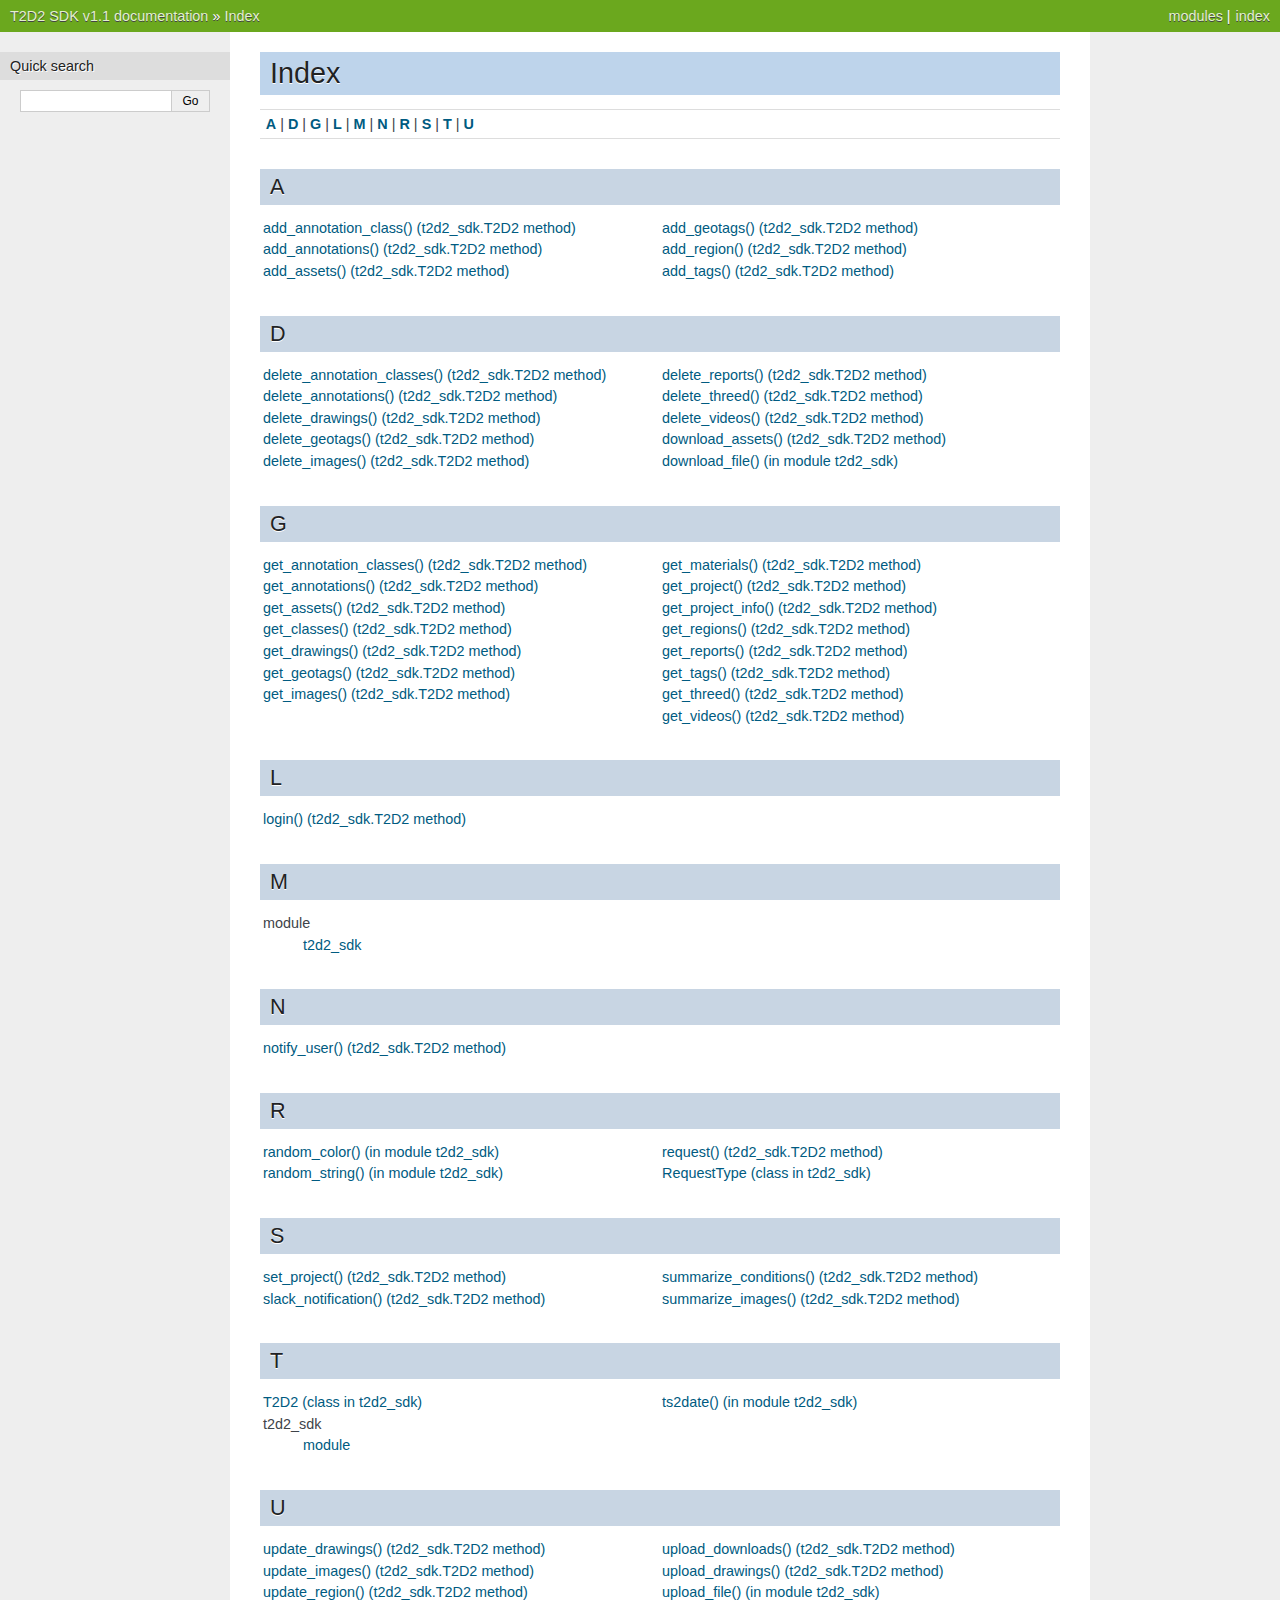
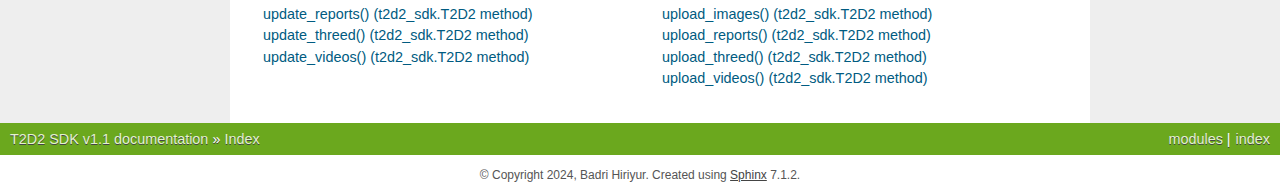
==== commit 43d4740f: "deploy: b856317de798df7c2eeb592c55b7b727fa00214d" ====
--- a/genindex.html
+++ b/genindex.html
@@ -4,10 +4,10 @@
   <head>
     <meta charset="utf-8" />
     <meta name="viewport" content="width=device-width, initial-scale=1.0" />
-    <title>Index &#8212; T2D2 SDK v1.0 documentation</title>
-    <link rel="stylesheet" type="text/css" href="_static/pygments.css?v=a746c00c" />
+    <title>Index &#8212; T2D2 SDK v1.1 documentation</title>
+    <link rel="stylesheet" type="text/css" href="_static/pygments.css?v=8f2a1f02" />
     <link rel="stylesheet" type="text/css" href="_static/nature.css?v=8fc2db88" />
-    <script data-url_root="./" id="documentation_options" src="_static/documentation_options.js?v=99a04888"></script>
+    <script data-url_root="./" id="documentation_options" src="_static/documentation_options.js?v=3dd8cc91"></script>
     <script src="_static/doctools.js?v=888ff710"></script>
     <script src="_static/sphinx_highlight.js?v=4825356b"></script>
     <link rel="index" title="Index" href="#" />
@@ -22,7 +22,7 @@
         <li class="right" >
           <a href="py-modindex.html" title="Python Module Index"
              >modules</a> |</li>
-        <li class="nav-item nav-item-0"><a href="index.html">T2D2 SDK v1.0 documentation</a> &#187;</li>
+        <li class="nav-item nav-item-0"><a href="index.html">T2D2 SDK v1.1 documentation</a> &#187;</li>
         <li class="nav-item nav-item-this"><a href="">Index</a></li> 
       </ul>
     </div>  
@@ -36,35 +36,21 @@
 <h1 id="index">Index</h1>
 
 <div class="genindex-jumpbox">
- <a href="#_"><strong>_</strong></a>
- | <a href="#A"><strong>A</strong></a>
- | <a href="#B"><strong>B</strong></a>
+ <a href="#A"><strong>A</strong></a>
  | <a href="#D"><strong>D</strong></a>
  | <a href="#G"><strong>G</strong></a>
- | <a href="#H"><strong>H</strong></a>
  | <a href="#L"><strong>L</strong></a>
  | <a href="#M"><strong>M</strong></a>
  | <a href="#N"><strong>N</strong></a>
- | <a href="#P"><strong>P</strong></a>
  | <a href="#R"><strong>R</strong></a>
  | <a href="#S"><strong>S</strong></a>
  | <a href="#T"><strong>T</strong></a>
  | <a href="#U"><strong>U</strong></a>
  
 </div>
-<h2 id="_">_</h2>
-<table style="width: 100%" class="indextable genindextable"><tr>
-  <td style="width: 33%; vertical-align: top;"><ul>
-      <li><a href="index.html#t2d2_sdk.T2D2.__init__">__init__() (t2d2_sdk.T2D2 method)</a>
-</li>
-  </ul></td>
-</tr></table>
-
 <h2 id="A">A</h2>
 <table style="width: 100%" class="indextable genindextable"><tr>
   <td style="width: 33%; vertical-align: top;"><ul>
-      <li><a href="index.html#t2d2_sdk.T2D2.access_token">access_token (t2d2_sdk.T2D2 attribute)</a>
-</li>
       <li><a href="index.html#t2d2_sdk.T2D2.add_annotation_class">add_annotation_class() (t2d2_sdk.T2D2 method)</a>
 </li>
       <li><a href="index.html#t2d2_sdk.T2D2.add_annotations">add_annotations() (t2d2_sdk.T2D2 method)</a>
@@ -79,30 +65,12 @@
 </li>
       <li><a href="index.html#t2d2_sdk.T2D2.add_tags">add_tags() (t2d2_sdk.T2D2 method)</a>
 </li>
-      <li><a href="index.html#t2d2_sdk.T2D2.api_key">api_key (t2d2_sdk.T2D2 attribute)</a>
-</li>
-      <li><a href="index.html#t2d2_sdk.T2D2.aws_region">aws_region (t2d2_sdk.T2D2 attribute)</a>
-</li>
-  </ul></td>
-</tr></table>
-
-<h2 id="B">B</h2>
-<table style="width: 100%" class="indextable genindextable"><tr>
-  <td style="width: 33%; vertical-align: top;"><ul>
-      <li><a href="index.html#t2d2_sdk.T2D2.base_url">base_url (t2d2_sdk.T2D2 attribute)</a>
-</li>
-  </ul></td>
-  <td style="width: 33%; vertical-align: top;"><ul>
-      <li><a href="index.html#t2d2_sdk.T2D2.bucket">bucket (t2d2_sdk.T2D2 attribute)</a>
-</li>
   </ul></td>
 </tr></table>
 
 <h2 id="D">D</h2>
 <table style="width: 100%" class="indextable genindextable"><tr>
   <td style="width: 33%; vertical-align: top;"><ul>
-      <li><a href="index.html#t2d2_sdk.T2D2.debug">debug (t2d2_sdk.T2D2 attribute)</a>
-</li>
       <li><a href="index.html#t2d2_sdk.T2D2.delete_annotation_classes">delete_annotation_classes() (t2d2_sdk.T2D2 method)</a>
 </li>
       <li><a href="index.html#t2d2_sdk.T2D2.delete_annotations">delete_annotations() (t2d2_sdk.T2D2 method)</a>
@@ -111,10 +79,10 @@
 </li>
       <li><a href="index.html#t2d2_sdk.T2D2.delete_geotags">delete_geotags() (t2d2_sdk.T2D2 method)</a>
 </li>
-  </ul></td>
-  <td style="width: 33%; vertical-align: top;"><ul>
       <li><a href="index.html#t2d2_sdk.T2D2.delete_images">delete_images() (t2d2_sdk.T2D2 method)</a>
 </li>
+  </ul></td>
+  <td style="width: 33%; vertical-align: top;"><ul>
       <li><a href="index.html#t2d2_sdk.T2D2.delete_reports">delete_reports() (t2d2_sdk.T2D2 method)</a>
 </li>
       <li><a href="index.html#t2d2_sdk.T2D2.delete_threed">delete_threed() (t2d2_sdk.T2D2 method)</a>
@@ -153,6 +121,8 @@
 </li>
       <li><a href="index.html#t2d2_sdk.T2D2.get_project_info">get_project_info() (t2d2_sdk.T2D2 method)</a>
 </li>
+      <li><a href="index.html#t2d2_sdk.T2D2.get_regions">get_regions() (t2d2_sdk.T2D2 method)</a>
+</li>
       <li><a href="index.html#t2d2_sdk.T2D2.get_reports">get_reports() (t2d2_sdk.T2D2 method)</a>
 </li>
       <li><a href="index.html#t2d2_sdk.T2D2.get_tags">get_tags() (t2d2_sdk.T2D2 method)</a>
@@ -160,14 +130,6 @@
       <li><a href="index.html#t2d2_sdk.T2D2.get_threed">get_threed() (t2d2_sdk.T2D2 method)</a>
 </li>
       <li><a href="index.html#t2d2_sdk.T2D2.get_videos">get_videos() (t2d2_sdk.T2D2 method)</a>
-</li>
-  </ul></td>
-</tr></table>
-
-<h2 id="H">H</h2>
-<table style="width: 100%" class="indextable genindextable"><tr>
-  <td style="width: 33%; vertical-align: top;"><ul>
-      <li><a href="index.html#t2d2_sdk.T2D2.headers">headers (t2d2_sdk.T2D2 attribute)</a>
 </li>
   </ul></td>
 </tr></table>
@@ -201,14 +163,6 @@
   </ul></td>
 </tr></table>
 
-<h2 id="P">P</h2>
-<table style="width: 100%" class="indextable genindextable"><tr>
-  <td style="width: 33%; vertical-align: top;"><ul>
-      <li><a href="index.html#t2d2_sdk.T2D2.project">project (t2d2_sdk.T2D2 attribute)</a>
-</li>
-  </ul></td>
-</tr></table>
-
 <h2 id="R">R</h2>
 <table style="width: 100%" class="indextable genindextable"><tr>
   <td style="width: 33%; vertical-align: top;"><ul>
@@ -228,14 +182,12 @@
 <h2 id="S">S</h2>
 <table style="width: 100%" class="indextable genindextable"><tr>
   <td style="width: 33%; vertical-align: top;"><ul>
-      <li><a href="index.html#t2d2_sdk.T2D2.s3_base_url">s3_base_url (t2d2_sdk.T2D2 attribute)</a>
-</li>
       <li><a href="index.html#t2d2_sdk.T2D2.set_project">set_project() (t2d2_sdk.T2D2 method)</a>
 </li>
-  </ul></td>
-  <td style="width: 33%; vertical-align: top;"><ul>
       <li><a href="index.html#t2d2_sdk.T2D2.slack_notification">slack_notification() (t2d2_sdk.T2D2 method)</a>
 </li>
+  </ul></td>
+  <td style="width: 33%; vertical-align: top;"><ul>
       <li><a href="index.html#t2d2_sdk.T2D2.summarize_conditions">summarize_conditions() (t2d2_sdk.T2D2 method)</a>
 </li>
       <li><a href="index.html#t2d2_sdk.T2D2.summarize_images">summarize_images() (t2d2_sdk.T2D2 method)</a>
@@ -327,7 +279,7 @@
         <li class="right" >
           <a href="py-modindex.html" title="Python Module Index"
              >modules</a> |</li>
-        <li class="nav-item nav-item-0"><a href="index.html">T2D2 SDK v1.0 documentation</a> &#187;</li>
+        <li class="nav-item nav-item-0"><a href="index.html">T2D2 SDK v1.1 documentation</a> &#187;</li>
         <li class="nav-item nav-item-this"><a href="">Index</a></li> 
       </ul>
     </div>
--- a/_static/pygments.css
+++ b/_static/pygments.css
@@ -5,80 +5,80 @@
 span.linenos.special { color: #000000; background-color: #ffffc0; padding-left: 5px; padding-right: 5px; }
 .highlight .hll { background-color: #ffffcc }
 .highlight { background: #f8f8f8; }
-.highlight .c { color: #8f5902; font-style: italic } /* Comment */
-.highlight .err { color: #a40000; border: 1px solid #ef2929 } /* Error */
-.highlight .g { color: #000000 } /* Generic */
-.highlight .k { color: #204a87; font-weight: bold } /* Keyword */
-.highlight .l { color: #000000 } /* Literal */
-.highlight .n { color: #000000 } /* Name */
-.highlight .o { color: #ce5c00; font-weight: bold } /* Operator */
-.highlight .x { color: #000000 } /* Other */
-.highlight .p { color: #000000; font-weight: bold } /* Punctuation */
-.highlight .ch { color: #8f5902; font-style: italic } /* Comment.Hashbang */
-.highlight .cm { color: #8f5902; font-style: italic } /* Comment.Multiline */
-.highlight .cp { color: #8f5902; font-style: italic } /* Comment.Preproc */
-.highlight .cpf { color: #8f5902; font-style: italic } /* Comment.PreprocFile */
-.highlight .c1 { color: #8f5902; font-style: italic } /* Comment.Single */
-.highlight .cs { color: #8f5902; font-style: italic } /* Comment.Special */
-.highlight .gd { color: #a40000 } /* Generic.Deleted */
-.highlight .ge { color: #000000; font-style: italic } /* Generic.Emph */
-.highlight .ges { color: #000000; font-weight: bold; font-style: italic } /* Generic.EmphStrong */
-.highlight .gr { color: #ef2929 } /* Generic.Error */
+.highlight .c { color: #8F5902; font-style: italic } /* Comment */
+.highlight .err { color: #A40000; border: 1px solid #EF2929 } /* Error */
+.highlight .g { color: #000 } /* Generic */
+.highlight .k { color: #204A87; font-weight: bold } /* Keyword */
+.highlight .l { color: #000 } /* Literal */
+.highlight .n { color: #000 } /* Name */
+.highlight .o { color: #CE5C00; font-weight: bold } /* Operator */
+.highlight .x { color: #000 } /* Other */
+.highlight .p { color: #000; font-weight: bold } /* Punctuation */
+.highlight .ch { color: #8F5902; font-style: italic } /* Comment.Hashbang */
+.highlight .cm { color: #8F5902; font-style: italic } /* Comment.Multiline */
+.highlight .cp { color: #8F5902; font-style: italic } /* Comment.Preproc */
+.highlight .cpf { color: #8F5902; font-style: italic } /* Comment.PreprocFile */
+.highlight .c1 { color: #8F5902; font-style: italic } /* Comment.Single */
+.highlight .cs { color: #8F5902; font-style: italic } /* Comment.Special */
+.highlight .gd { color: #A40000 } /* Generic.Deleted */
+.highlight .ge { color: #000; font-style: italic } /* Generic.Emph */
+.highlight .ges { color: #000; font-weight: bold; font-style: italic } /* Generic.EmphStrong */
+.highlight .gr { color: #EF2929 } /* Generic.Error */
 .highlight .gh { color: #000080; font-weight: bold } /* Generic.Heading */
 .highlight .gi { color: #00A000 } /* Generic.Inserted */
-.highlight .go { color: #000000; font-style: italic } /* Generic.Output */
-.highlight .gp { color: #8f5902 } /* Generic.Prompt */
-.highlight .gs { color: #000000; font-weight: bold } /* Generic.Strong */
+.highlight .go { color: #000; font-style: italic } /* Generic.Output */
+.highlight .gp { color: #8F5902 } /* Generic.Prompt */
+.highlight .gs { color: #000; font-weight: bold } /* Generic.Strong */
 .highlight .gu { color: #800080; font-weight: bold } /* Generic.Subheading */
-.highlight .gt { color: #a40000; font-weight: bold } /* Generic.Traceback */
-.highlight .kc { color: #204a87; font-weight: bold } /* Keyword.Constant */
-.highlight .kd { color: #204a87; font-weight: bold } /* Keyword.Declaration */
-.highlight .kn { color: #204a87; font-weight: bold } /* Keyword.Namespace */
-.highlight .kp { color: #204a87; font-weight: bold } /* Keyword.Pseudo */
-.highlight .kr { color: #204a87; font-weight: bold } /* Keyword.Reserved */
-.highlight .kt { color: #204a87; font-weight: bold } /* Keyword.Type */
-.highlight .ld { color: #000000 } /* Literal.Date */
-.highlight .m { color: #0000cf; font-weight: bold } /* Literal.Number */
-.highlight .s { color: #4e9a06 } /* Literal.String */
-.highlight .na { color: #c4a000 } /* Name.Attribute */
-.highlight .nb { color: #204a87 } /* Name.Builtin */
-.highlight .nc { color: #000000 } /* Name.Class */
-.highlight .no { color: #000000 } /* Name.Constant */
-.highlight .nd { color: #5c35cc; font-weight: bold } /* Name.Decorator */
-.highlight .ni { color: #ce5c00 } /* Name.Entity */
-.highlight .ne { color: #cc0000; font-weight: bold } /* Name.Exception */
-.highlight .nf { color: #000000 } /* Name.Function */
-.highlight .nl { color: #f57900 } /* Name.Label */
-.highlight .nn { color: #000000 } /* Name.Namespace */
-.highlight .nx { color: #000000 } /* Name.Other */
-.highlight .py { color: #000000 } /* Name.Property */
-.highlight .nt { color: #204a87; font-weight: bold } /* Name.Tag */
-.highlight .nv { color: #000000 } /* Name.Variable */
-.highlight .ow { color: #204a87; font-weight: bold } /* Operator.Word */
-.highlight .pm { color: #000000; font-weight: bold } /* Punctuation.Marker */
-.highlight .w { color: #f8f8f8 } /* Text.Whitespace */
-.highlight .mb { color: #0000cf; font-weight: bold } /* Literal.Number.Bin */
-.highlight .mf { color: #0000cf; font-weight: bold } /* Literal.Number.Float */
-.highlight .mh { color: #0000cf; font-weight: bold } /* Literal.Number.Hex */
-.highlight .mi { color: #0000cf; font-weight: bold } /* Literal.Number.Integer */
-.highlight .mo { color: #0000cf; font-weight: bold } /* Literal.Number.Oct */
-.highlight .sa { color: #4e9a06 } /* Literal.String.Affix */
-.highlight .sb { color: #4e9a06 } /* Literal.String.Backtick */
-.highlight .sc { color: #4e9a06 } /* Literal.String.Char */
-.highlight .dl { color: #4e9a06 } /* Literal.String.Delimiter */
-.highlight .sd { color: #8f5902; font-style: italic } /* Literal.String.Doc */
-.highlight .s2 { color: #4e9a06 } /* Literal.String.Double */
-.highlight .se { color: #4e9a06 } /* Literal.String.Escape */
-.highlight .sh { color: #4e9a06 } /* Literal.String.Heredoc */
-.highlight .si { color: #4e9a06 } /* Literal.String.Interpol */
-.highlight .sx { color: #4e9a06 } /* Literal.String.Other */
-.highlight .sr { color: #4e9a06 } /* Literal.String.Regex */
-.highlight .s1 { color: #4e9a06 } /* Literal.String.Single */
-.highlight .ss { color: #4e9a06 } /* Literal.String.Symbol */
-.highlight .bp { color: #3465a4 } /* Name.Builtin.Pseudo */
-.highlight .fm { color: #000000 } /* Name.Function.Magic */
-.highlight .vc { color: #000000 } /* Name.Variable.Class */
-.highlight .vg { color: #000000 } /* Name.Variable.Global */
-.highlight .vi { color: #000000 } /* Name.Variable.Instance */
-.highlight .vm { color: #000000 } /* Name.Variable.Magic */
-.highlight .il { color: #0000cf; font-weight: bold } /* Literal.Number.Integer.Long */+.highlight .gt { color: #A40000; font-weight: bold } /* Generic.Traceback */
+.highlight .kc { color: #204A87; font-weight: bold } /* Keyword.Constant */
+.highlight .kd { color: #204A87; font-weight: bold } /* Keyword.Declaration */
+.highlight .kn { color: #204A87; font-weight: bold } /* Keyword.Namespace */
+.highlight .kp { color: #204A87; font-weight: bold } /* Keyword.Pseudo */
+.highlight .kr { color: #204A87; font-weight: bold } /* Keyword.Reserved */
+.highlight .kt { color: #204A87; font-weight: bold } /* Keyword.Type */
+.highlight .ld { color: #000 } /* Literal.Date */
+.highlight .m { color: #0000CF; font-weight: bold } /* Literal.Number */
+.highlight .s { color: #4E9A06 } /* Literal.String */
+.highlight .na { color: #C4A000 } /* Name.Attribute */
+.highlight .nb { color: #204A87 } /* Name.Builtin */
+.highlight .nc { color: #000 } /* Name.Class */
+.highlight .no { color: #000 } /* Name.Constant */
+.highlight .nd { color: #5C35CC; font-weight: bold } /* Name.Decorator */
+.highlight .ni { color: #CE5C00 } /* Name.Entity */
+.highlight .ne { color: #C00; font-weight: bold } /* Name.Exception */
+.highlight .nf { color: #000 } /* Name.Function */
+.highlight .nl { color: #F57900 } /* Name.Label */
+.highlight .nn { color: #000 } /* Name.Namespace */
+.highlight .nx { color: #000 } /* Name.Other */
+.highlight .py { color: #000 } /* Name.Property */
+.highlight .nt { color: #204A87; font-weight: bold } /* Name.Tag */
+.highlight .nv { color: #000 } /* Name.Variable */
+.highlight .ow { color: #204A87; font-weight: bold } /* Operator.Word */
+.highlight .pm { color: #000; font-weight: bold } /* Punctuation.Marker */
+.highlight .w { color: #F8F8F8 } /* Text.Whitespace */
+.highlight .mb { color: #0000CF; font-weight: bold } /* Literal.Number.Bin */
+.highlight .mf { color: #0000CF; font-weight: bold } /* Literal.Number.Float */
+.highlight .mh { color: #0000CF; font-weight: bold } /* Literal.Number.Hex */
+.highlight .mi { color: #0000CF; font-weight: bold } /* Literal.Number.Integer */
+.highlight .mo { color: #0000CF; font-weight: bold } /* Literal.Number.Oct */
+.highlight .sa { color: #4E9A06 } /* Literal.String.Affix */
+.highlight .sb { color: #4E9A06 } /* Literal.String.Backtick */
+.highlight .sc { color: #4E9A06 } /* Literal.String.Char */
+.highlight .dl { color: #4E9A06 } /* Literal.String.Delimiter */
+.highlight .sd { color: #8F5902; font-style: italic } /* Literal.String.Doc */
+.highlight .s2 { color: #4E9A06 } /* Literal.String.Double */
+.highlight .se { color: #4E9A06 } /* Literal.String.Escape */
+.highlight .sh { color: #4E9A06 } /* Literal.String.Heredoc */
+.highlight .si { color: #4E9A06 } /* Literal.String.Interpol */
+.highlight .sx { color: #4E9A06 } /* Literal.String.Other */
+.highlight .sr { color: #4E9A06 } /* Literal.String.Regex */
+.highlight .s1 { color: #4E9A06 } /* Literal.String.Single */
+.highlight .ss { color: #4E9A06 } /* Literal.String.Symbol */
+.highlight .bp { color: #3465A4 } /* Name.Builtin.Pseudo */
+.highlight .fm { color: #000 } /* Name.Function.Magic */
+.highlight .vc { color: #000 } /* Name.Variable.Class */
+.highlight .vg { color: #000 } /* Name.Variable.Global */
+.highlight .vi { color: #000 } /* Name.Variable.Instance */
+.highlight .vm { color: #000 } /* Name.Variable.Magic */
+.highlight .il { color: #0000CF; font-weight: bold } /* Literal.Number.Integer.Long */